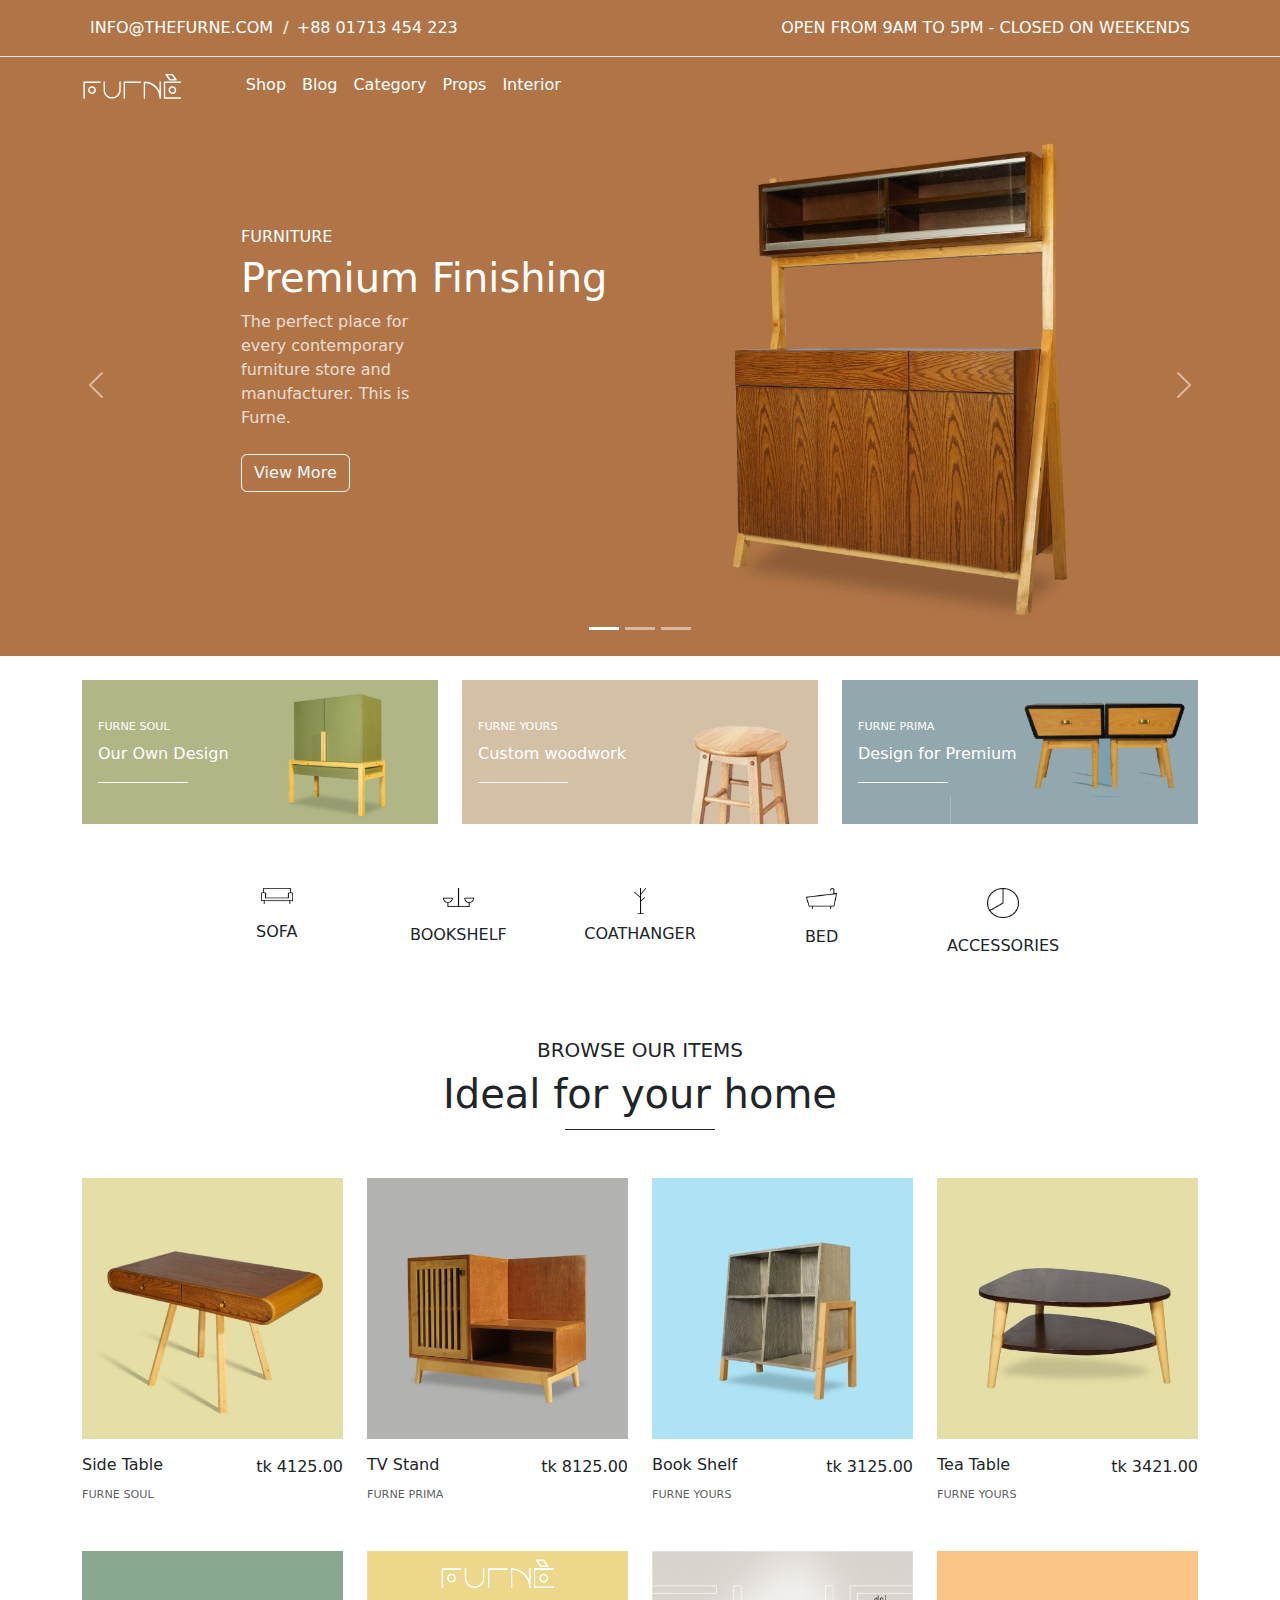
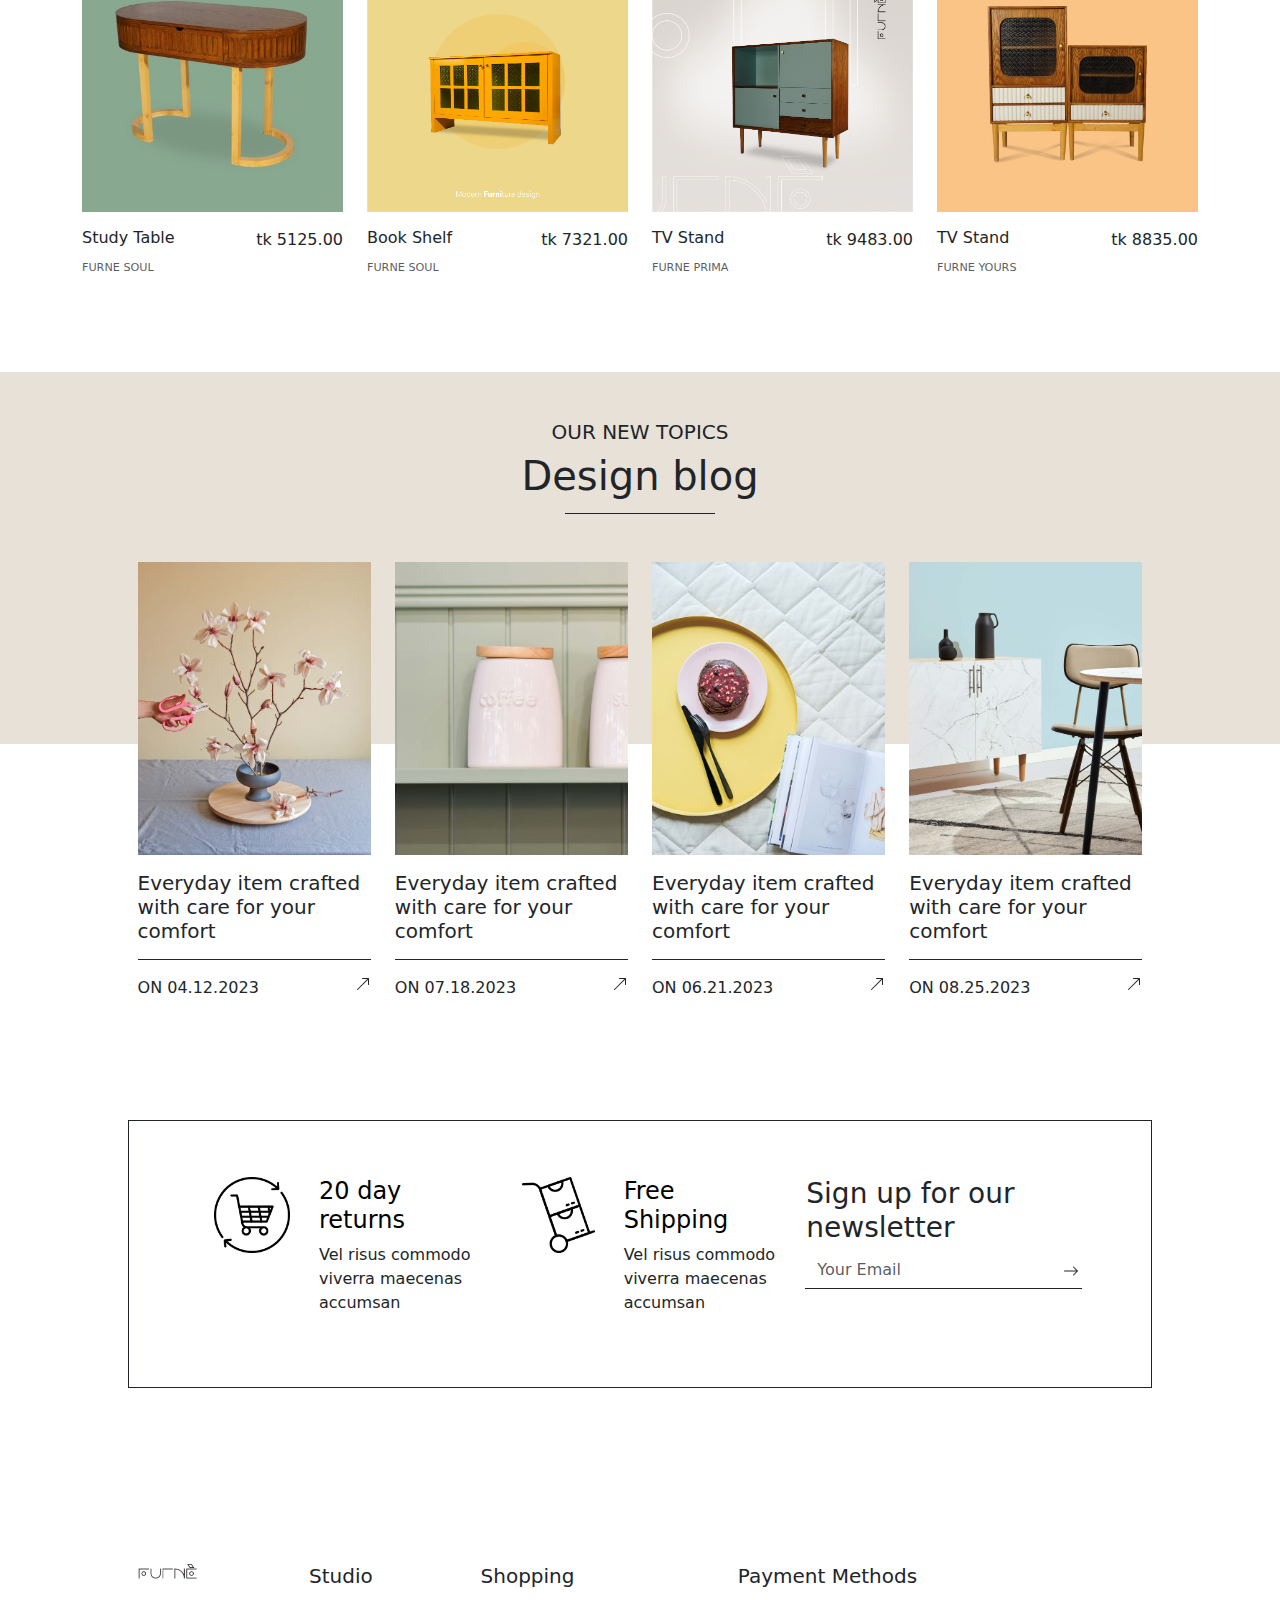
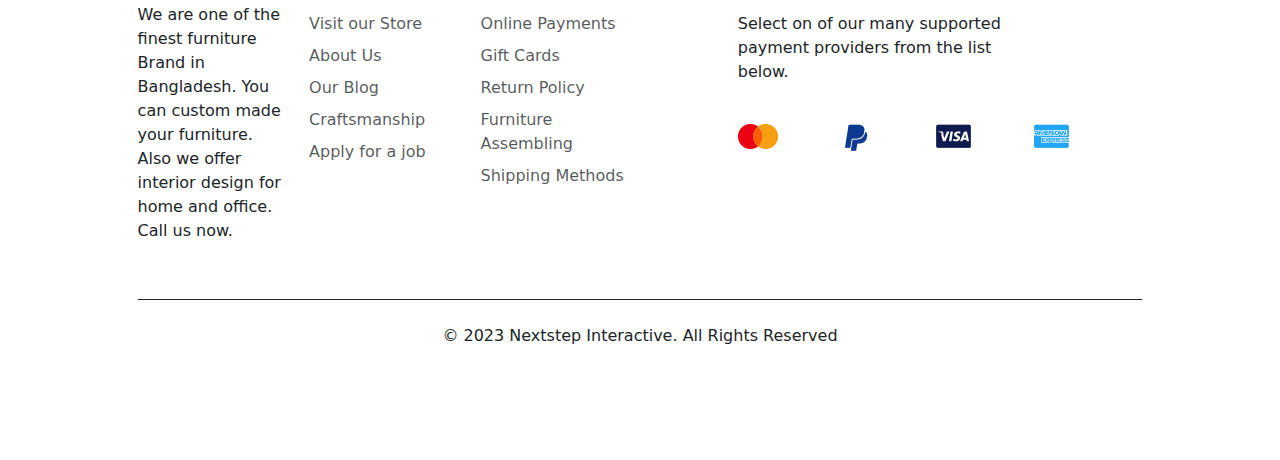
==== index.html @ 2c17c9ee "inital commit" ====
<!doctype html>
<html lang="en">
  <head>
    <meta charset="utf-8">
    <meta name="viewport" content="width=device-width, initial-scale=1">
    <link rel="stylesheet" href="css/bootstrap.min.css">
    <link rel="stylesheet" href="css/main.css">
    <title>Furne | Premium Furnishing</title>
  </head>
  <body>
    <!-- Section: Navigation and hero section begins -->
    <nav class="py-2 bg-body-tertiary border-bottom custom-nav-bg-color">
        <div class="container d-flex flex-wrap">
        <ul class="nav me-auto">
            <li class="nav-item"><span style="display: inline-block;"><a href="mailto:info@thefurne.com" class="nav-link link-body-emphasis px-2 text-white fw-lighter">INFO@THEFURNE.COM&nbsp;&nbsp;/</a></span><span style="display: inline-block;" class="text-white fw-lighter"><a>+88 01713 454 223</a></span> </li>
        </ul>
        <ul class="nav">
            <li class="nav-item"><a href="#" class="nav-link link-body-emphasis px-2 text-white fw-lighter">OPEN FROM 9AM TO 5PM - CLOSED ON WEEKENDS</a></li>
        </ul>
        </div>
    </nav>
    <nav class="navbar navbar-expand-lg bg-body-tertiary custom-nav-bg-color">
        <div class="container">
            <a class="navbar-brand" href="#" style="margin-right: 5%;">
              <img src="images/logo-transparent.svg" alt="Furne" id="furne-logo">
            </a>
            <button class="navbar-toggler" type="button" data-bs-toggle="collapse" data-bs-target="#navbarSupportedContent" aria-controls="navbarSupportedContent" aria-expanded="false" aria-label="Toggle navigation">
            <span class="navbar-toggler-icon"></span>
            </button>
            <div class="collapse navbar-collapse" id="navbarSupportedContent">
            <ul class="navbar-nav me-auto mb-2 mb-lg-0">
                <li class="nav-item">
                <a class="nav-link text-white" href="#">Shop</a>
                </li>
                <li class="nav-item">
                <a class="nav-link text-white" href="#">Blog</a>
                </li>
                <li class="nav-item">
                <a class="nav-link text-white" href="#">Category</a>
                </li>
                <li class="nav-item">
                <a class="nav-link text-white" href="#">Props</a>
                </li>
                <li class="nav-item">
                <a class="nav-link text-white" href="#">Interior</a>
                </li>
            </ul>
            </div>
        </div>
    </nav>
    <div id="myCarousel" class="carousel slide mb-6" data-bs-ride="carousel">
        <div class="carousel-indicators">
          <button type="button" data-bs-target="#myCarousel" data-bs-slide-to="0" class="active" aria-label="Slide 1"></button>
          <button type="button" data-bs-target="#myCarousel" data-bs-slide-to="1" aria-label="Slide 2" class="" aria-current="true"></button>
          <button type="button" data-bs-target="#myCarousel" data-bs-slide-to="2" aria-label="Slide 3" class=""></button>
        </div>
        <div class="carousel-inner">
          <div class="carousel-item active">
            <img src="images/hero-carousel-1.jpeg" class="bd-placeholder-img" width="100%" height="100%" aria-hidden="true" preserveAspectRatio="xMidYMid slice" focusable="false"><rect width="100%" height="100%" fill="var(--bs-secondary-color)"></rect></img>
            <div class="container content">
              <div class="carousel-caption text-start">
                <h5 class="lead mt-4" style="font-weight:lighter; font-size: medium;">FURNITURE</h5>
                <h1 class="mb-2">Premium Finishing</h1>
                <p class="opacity-75 mb-4" style="width: 25%;">The perfect place for every contemporary furniture store and manufacturer. This is Furne.</p>
                <p><button type="button" class="btn btn-outline-light">View More</button></p>
              </div>
            </div>
          </div>
          <div class="carousel-item">
            <img src="images/hero-carousel-1.jpeg" class="bd-placeholder-img" width="100%" height="100%" aria-hidden="true" preserveAspectRatio="xMidYMid slice" focusable="false"><rect width="100%" height="100%" fill="var(--bs-secondary-color)"></rect></img>
            <div class="container content">
              <div class="carousel-caption text-start">
                <h5 class="lead mt-4" style="font-weight:lighter; font-size: medium;">FURNITURE</h5>
                <h1 class="mb-2">Premium Finishing</h1>
                <p class="opacity-75 mb-4" style="width: 25%;">The perfect place for every contemporary furniture store and manufacturer. This is Furne.</p>
                <p><button type="button" class="btn btn-outline-light">View More</button></p>
              </div>
            </div>
          </div>
          <div class="carousel-item">
            <img src="images/hero-carousel-1.jpeg" class="bd-placeholder-img" width="100%" height="100%" aria-hidden="true" preserveAspectRatio="xMidYMid slice" focusable="false"><rect width="100%" height="100%" fill="var(--bs-secondary-color)"></rect></img>
            <div class="container content">
              <div class="carousel-caption text-start">
                <h5 class="lead mt-4" style="font-weight:lighter; font-size: medium;">FURNITURE</h5>
                <h1 class="mb-2">Premium Finishing</h1>
                <p class="opacity-75 mb-4" style="width: 25%;">The perfect place for every contemporary furniture store and manufacturer. This is Furne.</p>
                <p><button type="button" class="btn btn-outline-light">View More</button></p>
              </div>
            </div>
          </div>
        </div>
        <button class="carousel-control-prev" type="button" data-bs-target="#myCarousel" data-bs-slide="prev">
          <span class="carousel-control-prev-icon" aria-hidden="true"></span>
          <span class="visually-hidden">Previous</span>
        </button>
        <button class="carousel-control-next" type="button" data-bs-target="#myCarousel" data-bs-slide="next">
          <span class="carousel-control-next-icon" aria-hidden="true"></span>
          <span class="visually-hidden">Next</span>
        </button>
      </div>
    <!-- Section: Navigation and hero section ends -->
    <!-- Section: service card section begins -->
    <section class="container my-4">
        <div class="row row-cols-2 row-cols-md-3 g-4">
            <div class="col">
              <div class="card text-bg-dark border-0">
                <img src="images/ferne-soul.jpeg" class="card-img" alt="..." style="border-top-left-radius: 0; border-top-right-radius: 0; border-bottom-left-radius: 0; border-bottom-right-radius: 0;">
                <div class="card-img-overlay">
                  <h5 class="card-title custom-font-size-1 lead mt-4">FURNE SOUL</h5>
                  <p class="card-text">Our Own Design</p>
                  <div class="divider-white"></div>
                </div>
              </div>
            </div>
            <div class="col">
              <div class="card text-bg-dark border-0">
                <img src="images/furne-yours.jpg" class="card-img" alt="..." style="border-top-left-radius: 0; border-top-right-radius: 0; border-bottom-left-radius: 0; border-bottom-right-radius: 0;">
                <div class="card-img-overlay">
                  <h5 class="card-title custom-font-size-1 lead mt-4">FURNE YOURS</h5>
                  <p class="card-text">Custom woodwork</p>
                  <div class="divider-white"></div>
                </div>
              </div>
            </div>
            <div class="col">
              <div class="card text-bg-dark border-0">
                <img src="images/furne-prima.jpeg" class="card-img" alt="..." style="border-top-left-radius: 0; border-top-right-radius: 0; border-bottom-left-radius: 0; border-bottom-right-radius: 0;">
                <div class="card-img-overlay">
                  <h5 class="card-title custom-font-size-1 lead mt-4">FURNE PRIMA</h5>
                  <p class="card-text">Design for Premium</p>
                  <div class="divider-white"></div>
                </div>
              </div>
            </div>
          </div>
    </section>
    <!-- Section: service card section ends -->
     <!-- Section: logo section begins -->
     <section class="container custom-margin-top-1 custom-margin-bottom-1 custom-padding-left custom-padding-right">
        <div class="row row-cols-2 row-cols-md-5 g-4 text-center">
            <div class="col">
                <img src="images/sofa.png" alt="" width="20%" class="mb-3">
                <p>SOFA</p>
            </div>
            <div class="col">
                <img src="images/bookshelf.png" alt="" width="20%" class="mb-3">
                <p>BOOKSHELF</p>
            </div>
            <div class="col">
                <img src="images/coathanger.png" alt="" width="8%" class="mb-2">
                <p>COATHANGER</p>
            </div>
            <div class="col">
                <img src="images/bed.png" alt="" width="20%" class="mb-3">
                <p>BED</p>
            </div>
            <div class="col">
                <img src="images/accessories.png" alt="" width="20%" class="mb-3">
                <p>ACCESSORIES</p>
            </div>
          </div>
    </section>
     <!-- Section: logo section ends -->
    <!-- Section: product card section begins -->
    <section class="container custom-margin-top-1 custom-margin-bottom-1">
      <div class="text-center">
        <h2 class="lead fs-5">BROWSE OUR ITEMS</h2>
        <h3 class="fs-1">Ideal for your home</h3>
        <div class="divider"></div>
      </div>
        <div class="row row-cols-2 row-cols-md-4 g-4 mt-4">
            <div class="col">
              <div class="card border-0">
                <img src="images/side-table.jpeg" class="card-img-top" alt="..." style="border-top-left-radius: 0; border-top-right-radius: 0;">
                <div class="card-body position-relative" style="padding-left: 0; padding-right: 0;">
                  <h5 class="card-title fs-6 position-absolute top-0 start-0 mt-3">Side Table</h5><span class="position-absolute top-0 end-0 mt-3">tk 4125.00</span>
                  <p class="position-absolute top-0 start-0 mt-5 text-body-secondary custom-font-size-1">FURNE SOUL</p>
                </div>
              </div>
            </div>
            <div class="col">
              <div class="card border-0">
                <img src="images/tv-stand.jpeg" class="card-img-top" alt="..." style="border-top-left-radius: 0; border-top-right-radius: 0;">
                <div class="card-body position-relative" style="padding-left: 0; padding-right: 0;">
                  <h5 class="card-title fs-6 position-absolute top-0 start-0 mt-3">TV Stand</h5><span class="position-absolute top-0 end-0 mt-3">tk 8125.00</span>
                  <p class="position-absolute top-0 start-0 mt-5 text-body-secondary custom-font-size-1">FURNE PRIMA</p>
                </div>
              </div>
            </div>
            <div class="col">
              <div class="card border-0">
                <img src="images/bookshelf.jpeg" class="card-img-top" alt="..." style="border-top-left-radius: 0; border-top-right-radius: 0;">
                <div class="card-body position-relative" style="padding-left: 0; padding-right: 0;">
                  <h5 class="card-title fs-6 position-absolute top-0 start-0 mt-3">Book Shelf</h5><span class="position-absolute top-0 end-0 mt-3">tk 3125.00</span>
                  <p class="position-absolute top-0 start-0 mt-5 text-body-secondary custom-font-size-1">FURNE YOURS</p>
                </div>
              </div>
            </div>
            <div class="col">
              <div class="card border-0">
                <img src="images/tea-table.jpeg" class="card-img-top" alt="..." style="border-top-left-radius: 0; border-top-right-radius: 0;">
                <div class="card-body position-relative" style="padding-left: 0; padding-right: 0;">
                  <h5 class="card-title fs-6 position-absolute top-0 start-0 mt-3">Tea Table</h5><span class="position-absolute top-0 end-0 mt-3">tk 3421.00</span>
                  <p class="position-absolute top-0 start-0 mt-5 text-body-secondary custom-font-size-1">FURNE YOURS</p>
                </div>
              </div>
            </div>
          </div>
          <div class="row row-cols-2 row-cols-md-4 g-4 custom-margin-top-1">
            <div class="col">
              <div class="card border-0">
                <img src="images/studytable.jpeg" class="card-img-top" alt="..." style="border-top-left-radius: 0; border-top-right-radius: 0;">
                <div class="card-body position-relative" style="padding-left: 0; padding-right: 0;">
                  <h5 class="card-title fs-6 position-absolute top-0 start-0 mt-3">Study Table</h5><span class="position-absolute top-0 end-0 mt-3">tk 5125.00</span>
                  <p class="position-absolute top-0 start-0 mt-5 text-body-secondary custom-font-size-1">FURNE SOUL</p>
                </div>
              </div>
            </div>
            <div class="col">
              <div class="card border-0">
                <img src="images/bookshelf-2.png" class="card-img-top" alt="..." style="border-top-left-radius: 0; border-top-right-radius: 0;">
                <div class="card-body position-relative" style="padding-left: 0; padding-right: 0;">
                  <h5 class="card-title fs-6 position-absolute top-0 start-0 mt-3">Book Shelf</h5><span class="position-absolute top-0 end-0 mt-3">tk 7321.00</span>
                  <p class="position-absolute top-0 start-0 mt-5 text-body-secondary custom-font-size-1">FURNE SOUL</p>
                </div>
              </div>
            </div>
            <div class="col">
              <div class="card border-0">
                <img src="images/tv-stand-2.png" class="card-img-top" alt="..." style="border-top-left-radius: 0; border-top-right-radius: 0;">
                <div class="card-body position-relative" style="padding-left: 0; padding-right: 0;">
                  <h5 class="card-title fs-6 position-absolute top-0 start-0 mt-3">TV Stand</h5><span class="position-absolute top-0 end-0 mt-3">tk 9483.00</span>
                  <p class="position-absolute top-0 start-0 mt-5 text-body-secondary custom-font-size-1">FURNE PRIMA</p>
                </div>
              </div>
            </div>
            <div class="col">
              <div class="card border-0">
                <img src="images/tv-stand-3.jpeg" class="card-img-top" alt="..." style="border-top-left-radius: 0; border-top-right-radius: 0;">
                <div class="card-body position-relative" style="padding-left: 0; padding-right: 0;">
                  <h5 class="card-title fs-6 position-absolute top-0 start-0 mt-3">TV Stand</h5><span class="position-absolute top-0 end-0 mt-3">tk 8835.00</span>
                  <p class="position-absolute top-0 start-0 mt-5 text-body-secondary custom-font-size-1">FURNE YOURS</p>
                </div>
              </div>
            </div>
          </div>
    </section>
    <!-- Section: product card section ends -->
    <!-- Section: blog section begins -->
    <section class="container-fluid custom-margin-top custom-margin-bottom" style=" background: linear-gradient(#E7E1D8 60%, transparent 40%) no-repeat;">
      <div class="text-center pt-5">
        <h2 class="lead fs-5">OUR NEW TOPICS</h2>
        <h3 class="fs-1">Design blog</h3>
        <div class="divider"></div>
      </div>
        <div class="row row-cols-2 row-cols-md-4 g-4 mt-4" style="padding-left: 10%; padding-right: 10%;">
            <div class="col">
                <div class="card border-0">
                <img src="images/blog-1.jpeg" class="card-img-top" alt="..." style="border-top-left-radius: 0; border-top-right-radius: 0;">
                <div class="card-body" style="padding-left: 0; padding-right: 0;">
                    <h5 class="card-title">Everyday item crafted with care for your comfort</h5>
                    <hr style="opacity: 1;">
                    <div class="position-relative">
                      <p class="position-absolute top-0 start-0">ON 04.12.2023</p>
                      <svg xmlns="http://www.w3.org/2000/svg" width="16" height="16" fill="currentColor" class="bi bi-arrow-up-right position-absolute top-0 end-0" viewBox="0 0 16 16">
                          <path fill-rule="evenodd" d="M14 2.5a.5.5 0 0 0-.5-.5h-6a.5.5 0 0 0 0 1h4.793L2.146 13.146a.5.5 0 0 0 .708.708L13 3.707V8.5a.5.5 0 0 0 1 0v-6z"/>
                      </svg>
                    </div>
                </div>
                </div>
            </div>
            <div class="col">
              <div class="card border-0">
              <img src="images/blog-2.jpeg" class="card-img-top" alt="..." style="border-top-left-radius: 0; border-top-right-radius: 0;">
              <div class="card-body" style="padding-left: 0; padding-right: 0;">
                  <h5 class="card-title">Everyday item crafted with care for your comfort</h5>
                  <hr style="opacity: 1;">
                  <div class="position-relative">
                    <p class="position-absolute top-0 start-0">ON 07.18.2023</p>
                    <svg xmlns="http://www.w3.org/2000/svg" width="16" height="16" fill="currentColor" class="bi bi-arrow-up-right position-absolute top-0 end-0" viewBox="0 0 16 16">
                        <path fill-rule="evenodd" d="M14 2.5a.5.5 0 0 0-.5-.5h-6a.5.5 0 0 0 0 1h4.793L2.146 13.146a.5.5 0 0 0 .708.708L13 3.707V8.5a.5.5 0 0 0 1 0v-6z"/>
                    </svg>
                  </div>
              </div>
              </div>
          </div>
          <div class="col">
            <div class="card border-0">
            <img src="images/blog-3.jpeg" class="card-img-top" alt="..." style="border-top-left-radius: 0; border-top-right-radius: 0;">
            <div class="card-body" style="padding-left: 0; padding-right: 0;">
                <h5 class="card-title">Everyday item crafted with care for your comfort</h5>
                <hr style="opacity: 1;">
                <div class="position-relative">
                  <p class="position-absolute top-0 start-0">ON 06.21.2023</p>
                  <svg xmlns="http://www.w3.org/2000/svg" width="16" height="16" fill="currentColor" class="bi bi-arrow-up-right position-absolute top-0 end-0" viewBox="0 0 16 16">
                      <path fill-rule="evenodd" d="M14 2.5a.5.5 0 0 0-.5-.5h-6a.5.5 0 0 0 0 1h4.793L2.146 13.146a.5.5 0 0 0 .708.708L13 3.707V8.5a.5.5 0 0 0 1 0v-6z"/>
                  </svg>
                </div>
            </div>
            </div>
        </div>
        <div class="col">
          <div class="card border-0">
          <img src="images/blog-4.jpeg" class="card-img-top" alt="..." style="border-top-left-radius: 0; border-top-right-radius: 0;">
          <div class="card-body" style="padding-left: 0; padding-right: 0;">
              <h5 class="card-title">Everyday item crafted with care for your comfort</h5>
              <hr style="opacity: 1;">
              <div class="position-relative">
                <p class="position-absolute top-0 start-0">ON 08.25.2023</p>
                <svg xmlns="http://www.w3.org/2000/svg" width="16" height="16" fill="currentColor" class="bi bi-arrow-up-right position-absolute top-0 end-0" viewBox="0 0 16 16">
                    <path fill-rule="evenodd" d="M14 2.5a.5.5 0 0 0-.5-.5h-6a.5.5 0 0 0 0 1h4.793L2.146 13.146a.5.5 0 0 0 .708.708L13 3.707V8.5a.5.5 0 0 0 1 0v-6z"/>
                </svg>
              </div>
          </div>
          </div>
      </div>
        </div>
    </section>
    <!-- Section: blog section ends -->
    <!-- Section: newsletter section begins -->
    <section class="container-fluid custom-margin-top custom-margin-bottom" style="padding-left: 10%; padding-right: 10%;">
        <div class="px-5 mb-4 bg-body-primary border border-dark">
            <div class="container-fluid py-2">
              <div class="row g-4 py-5 row-cols-1 row-cols-lg-3">
                  <div class="col d-flex align-items-start">
                    <div class="icon-square text-body-emphasis d-inline-flex align-items-center justify-content-center fs-4 flex-shrink-0 me-1">
                      <img src="images/return.png" alt="" style="width: 60%;">
                    </div>
                    <div>
                      <h4 class="text-body-emphasis">20 day returns</h4>
                      <p>Vel risus commodo viverra maecenas accumsan</p>
                    </div>
                  </div>
                  <div class="col d-flex align-items-start">
                    <div class="icon-square text-body-emphasis d-inline-flex align-items-center justify-content-center fs-4 flex-shrink-0 me-1">
                      <img src="images/shipping.png" alt="" style="width: 60%;">
                    </div>
                    <div>
                      <h4 class="text-body-emphasis">Free Shipping</h4>
                      <p>Vel risus commodo viverra maecenas accumsan</p>
                    </div>
                  </div>
                  <div class="col d-flex align-items-start">
                    <form>
                      <h3>Sign up for our newsletter</h3>
                      <div class="d-flex flex-column flex-sm-row w-100 gap-2">
                         <div class="input-group">
                            <label for="newsletter1" class="visually-hidden">Email address</label>
                            <input id="newsletter1" type="email" class="form-control" placeholder="Your Email" style="border-color: #222; outline: 0; border-width: 0 0 1px; border-radius: 0;">
                            <span class="input-group-append">
                              <button class="btn btn-outline-black bg-white border-0 ms-n5" type="button">
                                <svg xmlns="http://www.w3.org/2000/svg" width="16" height="16" fill="currentColor" class="bi bi-arrow-right" viewBox="0 0 16 16">
                                  <path fill-rule="evenodd" d="M1 8a.5.5 0 0 1 .5-.5h11.793l-3.147-3.146a.5.5 0 0 1 .708-.708l4 4a.5.5 0 0 1 0 .708l-4 4a.5.5 0 0 1-.708-.708L13.293 8.5H1.5A.5.5 0 0 1 1 8z"/>
                                </svg>
                              </button>
                          </span>             
                         </div>
                      </div>
                    </form>
                  </div>
                </div>
            </div>
        </div>
    </section>
    <!-- Section: newsletter section ends -->
    <!-- Section: footer section begins -->
    <div class="container-fluid custom-margin-top">
      <footer class="py-5" style="padding-left: 10%; padding-right: 10%;">
        <div class="row">
          <div class="col-6 col-md-2 mb-3">
            <img src="images/furne-web-logo.png" alt="Furne" id="furne-logo-footer" class="mb-4">
            <p>We are one of the finest furniture Brand in Bangladesh. You can custom made your furniture. Also we offer interior design for home and office. Call us now.</p>
          </div>
          <div class="col-6 col-md-2 mb-3">
            <h5 class="mb-4">Studio</h5>
            <ul class="nav flex-column">
              <li class="nav-item mb-2"><a href="#" class="nav-link p-0 text-body-secondary">Visit our Store</a></li>
              <li class="nav-item mb-2"><a href="#" class="nav-link p-0 text-body-secondary">About Us</a></li>
              <li class="nav-item mb-2"><a href="#" class="nav-link p-0 text-body-secondary">Our Blog</a></li>
              <li class="nav-item mb-2"><a href="#" class="nav-link p-0 text-body-secondary">Craftsmanship</a></li>
              <li class="nav-item mb-2"><a href="#" class="nav-link p-0 text-body-secondary">Apply for a job</a></li>
            </ul>
          </div> 
          <div class="col-6 col-md-2 mb-3">
            <h5 class="mb-4">Shopping</h5>
            <ul class="nav flex-column">
              <li class="nav-item mb-2"><a href="#" class="nav-link p-0 text-body-secondary">Online Payments</a></li>
              <li class="nav-item mb-2"><a href="#" class="nav-link p-0 text-body-secondary">Gift Cards</a></li>
              <li class="nav-item mb-2"><a href="#" class="nav-link p-0 text-body-secondary">Return Policy</a></li>
              <li class="nav-item mb-2"><a href="#" class="nav-link p-0 text-body-secondary">Furniture Assembling</a></li>
              <li class="nav-item mb-2"><a href="#" class="nav-link p-0 text-body-secondary">Shipping Methods</a></li>
            </ul>
          </div>
          <div class="col-md-5 offset-md-1 mb-3">
            <h5 class="mb-4">Payment Methods</h5>
            <p style="width: 75%;">Select on of our many supported payment providers from the list below.</p>
            <img src="images/payment-provider-logos.png" alt="" class="mt-4">
          </div>
        </div>
        <div class="d-flex flex-column flex-sm-row justify-content-center py-4 my-4 border-dark border-top">
          <p>© 2023 Nextstep Interactive. All Rights Reserved</p>
        </div>
      </footer>
    </div>
    <!-- Section: footer section ends -->
  </body>
  <script src="js/bootstrap.bundle.min.js"></script>
</html>
---- css/main.css ----
#furne-logo {
    width: 100px;
    height: auto;
}

#furne-logo-footer {
    width: 40%;
}

.ms-n5 {
    margin-left: -30px;
}

.custom-margin-top {
    margin-top: 10%;
}

.custom-margin-bottom {
    margin-bottom: 10%;
}

.custom-margin-top-1 {
    margin-top: 5%;
}

.custom-margin-bottom-1 {
    margin-bottom: 5%;
}

.custom-padding-left {
    padding-left: 10%;
}

.custom-padding-right {
    padding-right: 10%;
}

.divider {
    display: block;
    width: 150px;
    height: 1px;
    background: #222;
    margin: 1% auto;
}

.divider-white {
    display: block;
    width: 90px;
    height: 1px;
    background: #fff;
}

.custom-font-size-1 {
    font-size: 0.7rem;
    font-weight: 500;
}

.content {
    position: absolute;
    left: 50%;
    top: 80%;
    -webkit-transform: translate(-50%, -50%);
    transform: translate(-50%, -50%);
  }

.custom-nav-bg-color {
    background-color: #b17447 !important;
}
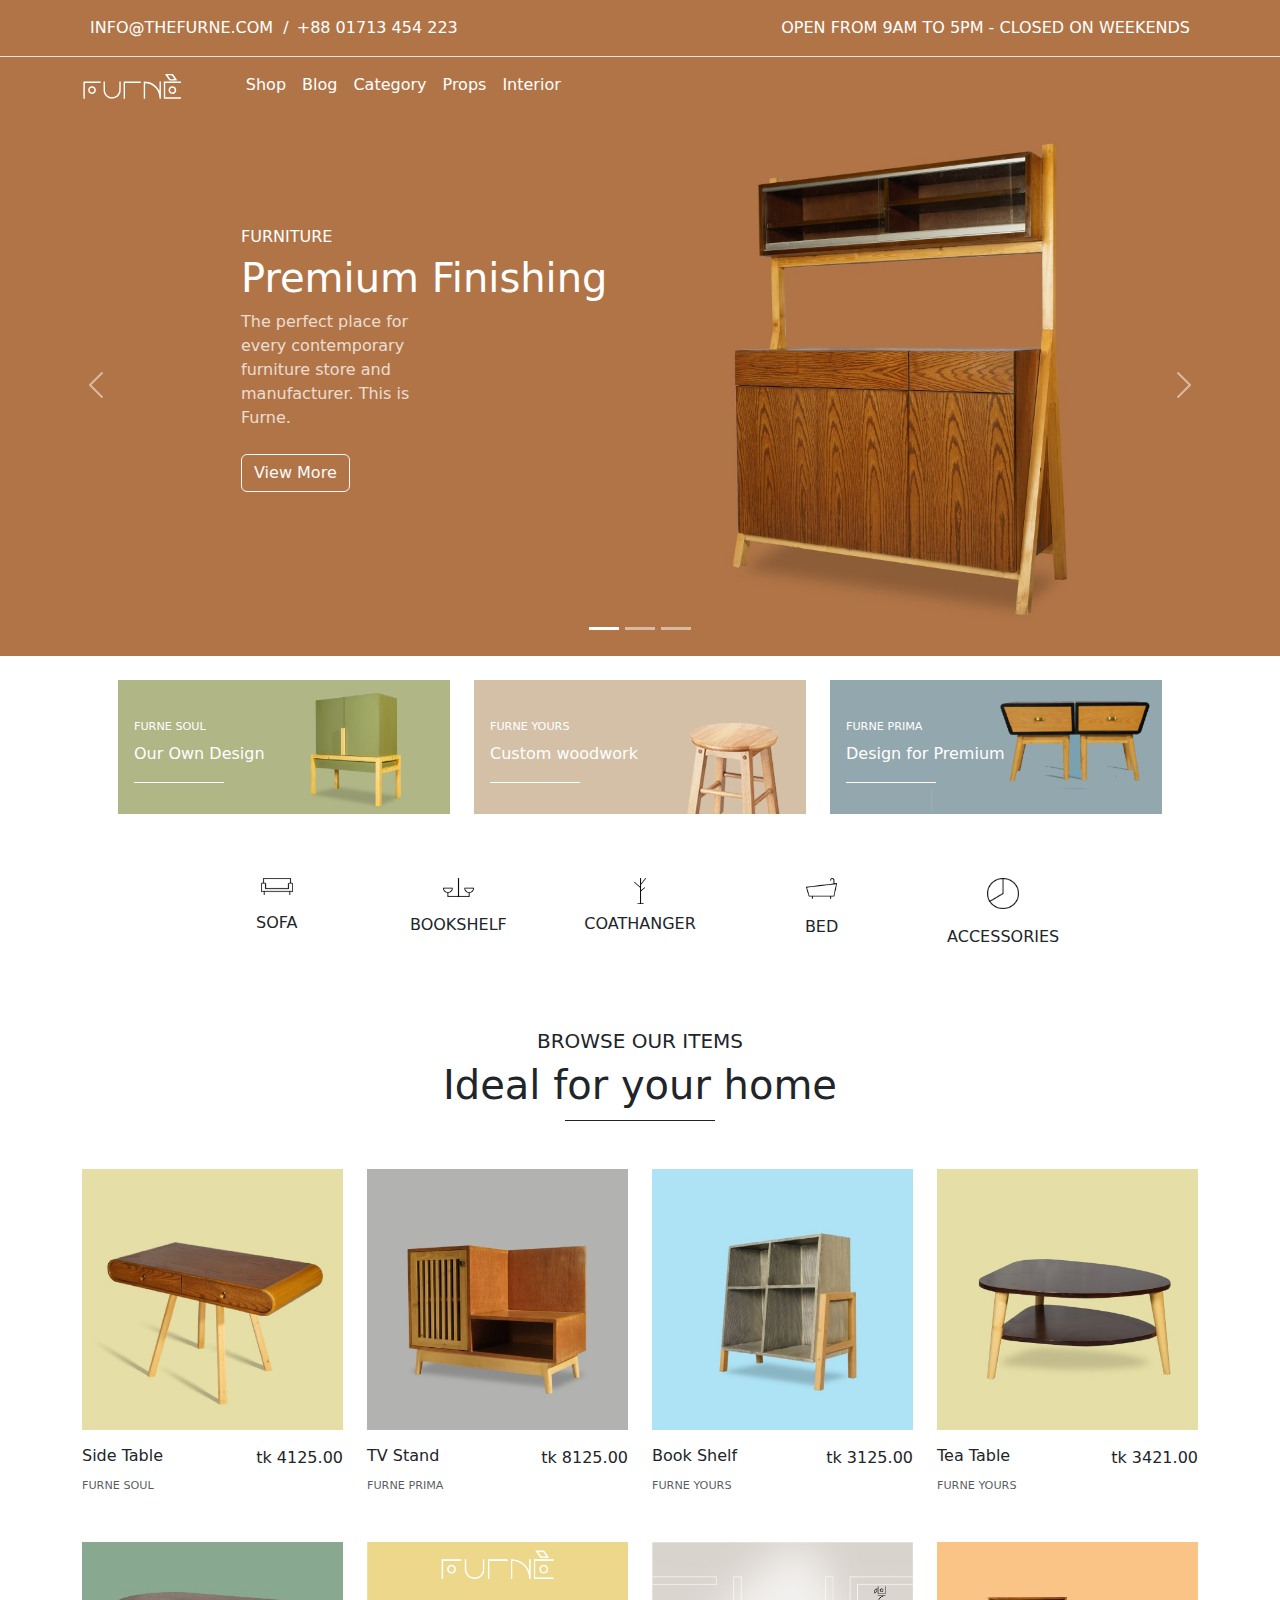
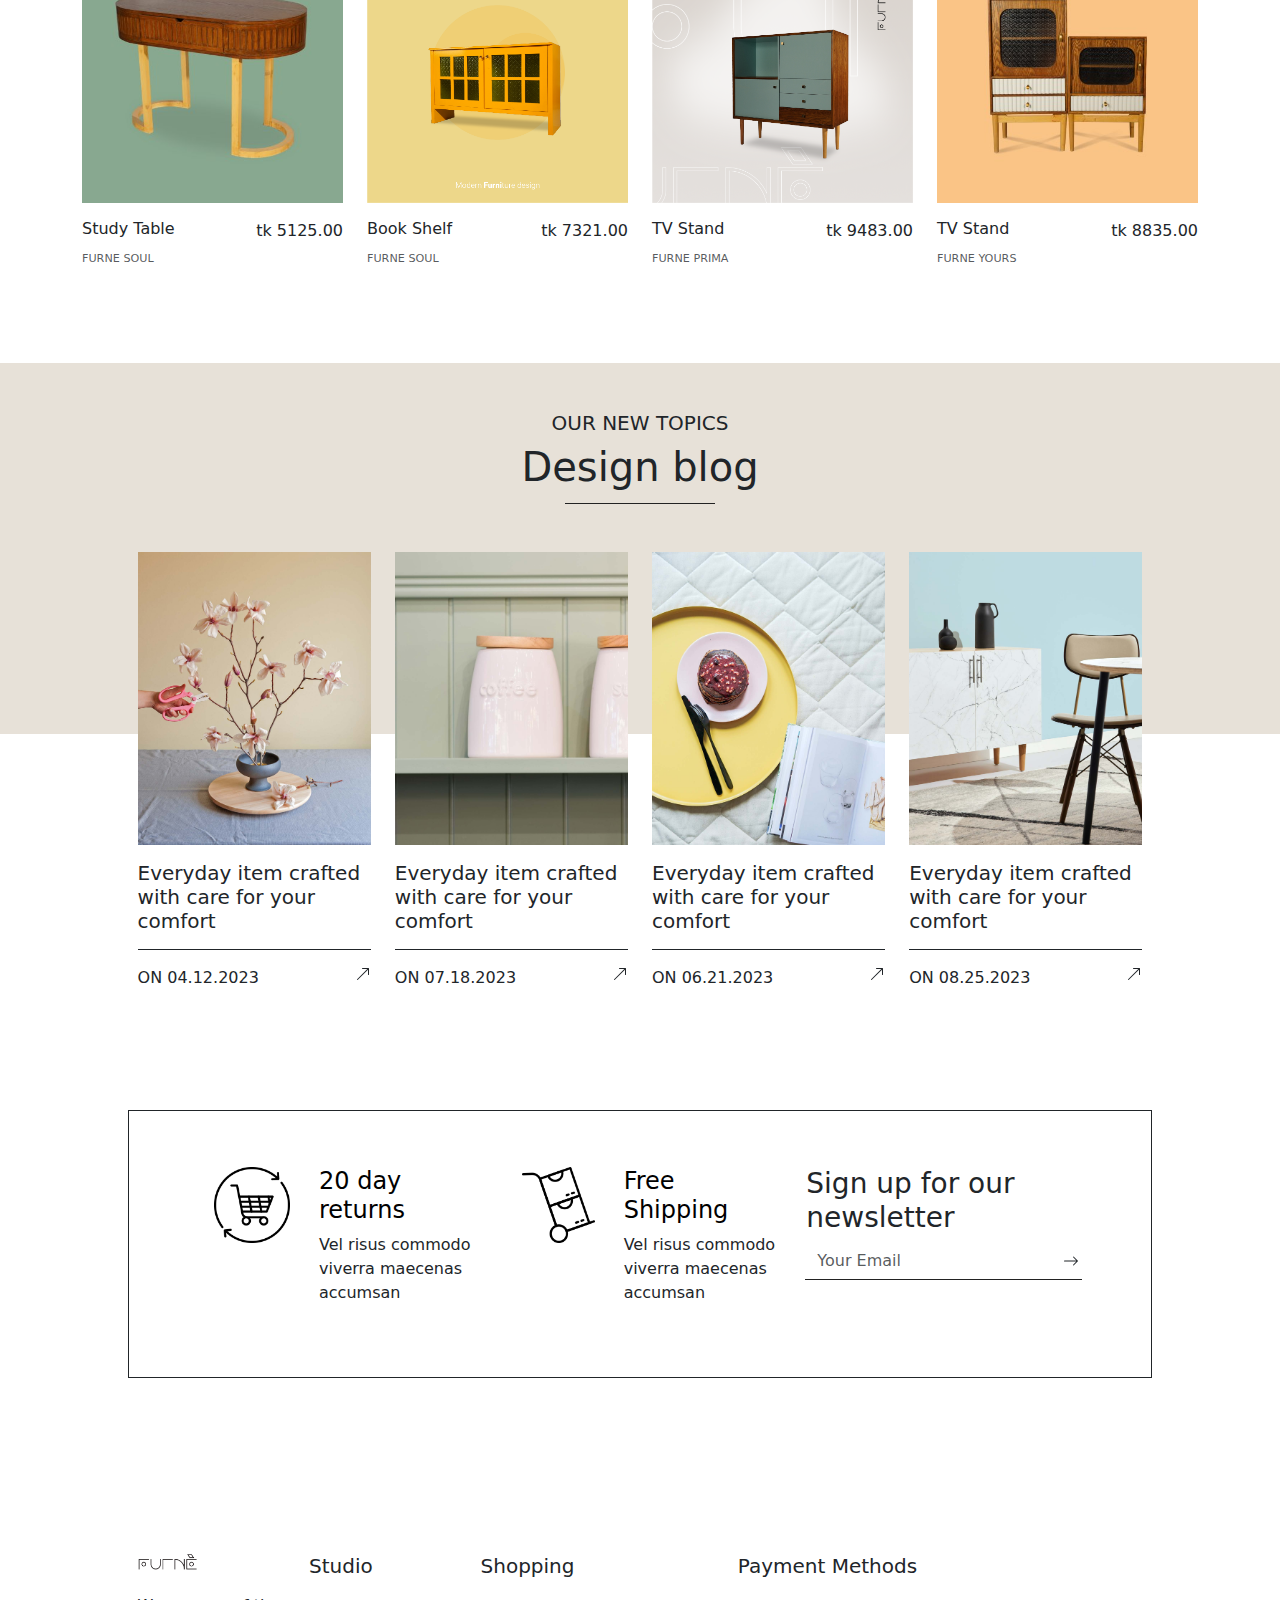
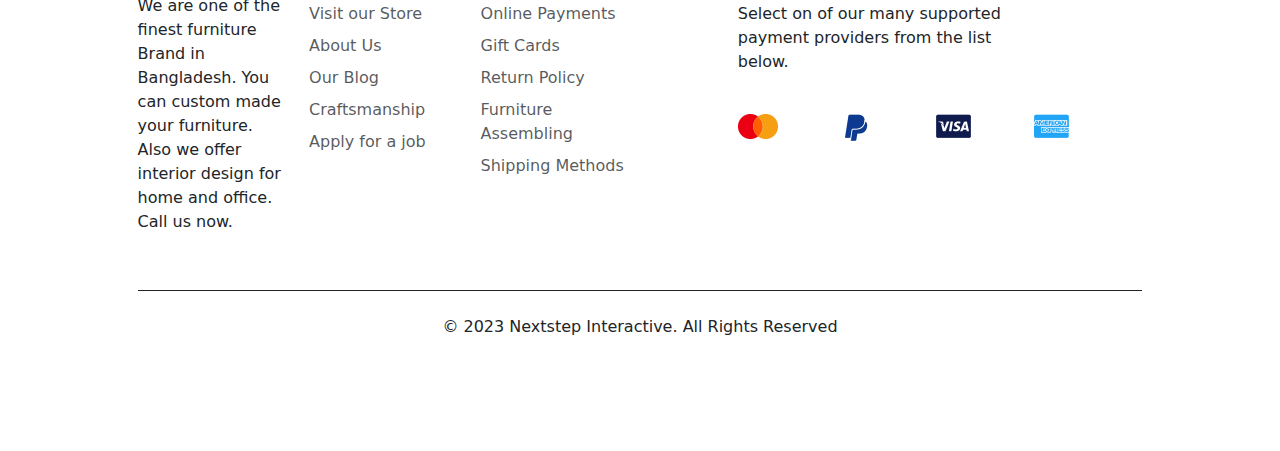
==== commit a9c56ac5: "index page fix responsiveness problems" ====
--- a/index.html
+++ b/index.html
@@ -5,6 +5,7 @@
     <meta name="viewport" content="width=device-width, initial-scale=1">
     <link rel="stylesheet" href="css/bootstrap.min.css">
     <link rel="stylesheet" href="css/main.css">
+    <link rel="stylesheet" href="css/responsive.css">
     <title>Furne | Premium Furnishing</title>
   </head>
   <body>
@@ -12,10 +13,10 @@
     <nav class="py-2 bg-body-tertiary border-bottom custom-nav-bg-color">
         <div class="container d-flex flex-wrap">
         <ul class="nav me-auto">
-            <li class="nav-item"><span style="display: inline-block;"><a href="mailto:info@thefurne.com" class="nav-link link-body-emphasis px-2 text-white fw-lighter">INFO@THEFURNE.COM&nbsp;&nbsp;/</a></span><span style="display: inline-block;" class="text-white fw-lighter"><a>+88 01713 454 223</a></span> </li>
+            <li class="nav-item first-nav-item"><span style="display: inline-block;"><a href="mailto:info@thefurne.com" class="nav-link link-body-emphasis px-2 text-white fw-lighter">INFO@THEFURNE.COM&nbsp;&nbsp;/</a></span><span style="display: inline-block;" class="text-white fw-lighter"><a>+88 01713 454 223</a></span> </li>
         </ul>
         <ul class="nav">
-            <li class="nav-item"><a href="#" class="nav-link link-body-emphasis px-2 text-white fw-lighter">OPEN FROM 9AM TO 5PM - CLOSED ON WEEKENDS</a></li>
+            <li class="nav-item first-nav-item"><a href="#" class="nav-link link-body-emphasis px-2 text-white fw-lighter">OPEN FROM 9AM TO 5PM - CLOSED ON WEEKENDS</a></li>
         </ul>
         </div>
     </nav>
@@ -24,8 +25,8 @@
             <a class="navbar-brand" href="#" style="margin-right: 5%;">
               <img src="images/logo-transparent.svg" alt="Furne" id="furne-logo">
             </a>
-            <button class="navbar-toggler" type="button" data-bs-toggle="collapse" data-bs-target="#navbarSupportedContent" aria-controls="navbarSupportedContent" aria-expanded="false" aria-label="Toggle navigation">
-            <span class="navbar-toggler-icon"></span>
+            <button style="border: none !important;" class="navbar-toggler" type="button" data-bs-toggle="collapse" data-bs-target="#navbarSupportedContent" aria-controls="navbarSupportedContent" aria-expanded="false" aria-label="Toggle navigation">
+            <span class="navbar-toggler-icon" style="border: none !important;"></span>
             </button>
             <div class="collapse navbar-collapse" id="navbarSupportedContent">
             <ul class="navbar-nav me-auto mb-2 mb-lg-0">
@@ -59,10 +60,10 @@
             <img src="images/hero-carousel-1.jpeg" class="bd-placeholder-img" width="100%" height="100%" aria-hidden="true" preserveAspectRatio="xMidYMid slice" focusable="false"><rect width="100%" height="100%" fill="var(--bs-secondary-color)"></rect></img>
             <div class="container content">
               <div class="carousel-caption text-start">
-                <h5 class="lead mt-4" style="font-weight:lighter; font-size: medium;">FURNITURE</h5>
-                <h1 class="mb-2">Premium Finishing</h1>
-                <p class="opacity-75 mb-4" style="width: 25%;">The perfect place for every contemporary furniture store and manufacturer. This is Furne.</p>
-                <p><button type="button" class="btn btn-outline-light">View More</button></p>
+                <h5 class="lead mt-4 sm-h-1" style="font-weight:lighter; font-size: medium;">FURNITURE</h5>
+                <h1 class="mb-2 sm-h">Premium Finishing</h1>
+                <p class="opacity-75 mb-4 sm-p" style="width: 25%;">The perfect place for every contemporary furniture store and manufacturer. This is Furne.</p>
+                <p><button type="button" class="btn btn-outline-light sm-btn-1">View More</button></p>
               </div>
             </div>
           </div>
@@ -70,10 +71,10 @@
             <img src="images/hero-carousel-1.jpeg" class="bd-placeholder-img" width="100%" height="100%" aria-hidden="true" preserveAspectRatio="xMidYMid slice" focusable="false"><rect width="100%" height="100%" fill="var(--bs-secondary-color)"></rect></img>
             <div class="container content">
               <div class="carousel-caption text-start">
-                <h5 class="lead mt-4" style="font-weight:lighter; font-size: medium;">FURNITURE</h5>
-                <h1 class="mb-2">Premium Finishing</h1>
-                <p class="opacity-75 mb-4" style="width: 25%;">The perfect place for every contemporary furniture store and manufacturer. This is Furne.</p>
-                <p><button type="button" class="btn btn-outline-light">View More</button></p>
+                <h5 class="lead mt-4 sm-h-1" style="font-weight:lighter; font-size: medium;">FURNITURE</h5>
+                <h1 class="mb-2 sm-h">Premium Finishing</h1>
+                <p class="opacity-75 mb-4 sm-p" style="width: 25%;">The perfect place for every contemporary furniture store and manufacturer. This is Furne.</p>
+                <p><button type="button" class="btn btn-outline-light sm-btn-1">View More</button></p>
               </div>
             </div>
           </div>
@@ -81,10 +82,10 @@
             <img src="images/hero-carousel-1.jpeg" class="bd-placeholder-img" width="100%" height="100%" aria-hidden="true" preserveAspectRatio="xMidYMid slice" focusable="false"><rect width="100%" height="100%" fill="var(--bs-secondary-color)"></rect></img>
             <div class="container content">
               <div class="carousel-caption text-start">
-                <h5 class="lead mt-4" style="font-weight:lighter; font-size: medium;">FURNITURE</h5>
-                <h1 class="mb-2">Premium Finishing</h1>
-                <p class="opacity-75 mb-4" style="width: 25%;">The perfect place for every contemporary furniture store and manufacturer. This is Furne.</p>
-                <p><button type="button" class="btn btn-outline-light">View More</button></p>
+                <h5 class="lead mt-4 sm-h-1" style="font-weight:lighter; font-size: medium;">FURNITURE</h5>
+                <h1 class="mb-2 sm-h">Premium Finishing</h1>
+                <p class="opacity-75 mb-4 sm-p" style="width: 25%;">The perfect place for every contemporary furniture store and manufacturer. This is Furne.</p>
+                <p><button type="button" class="btn btn-outline-light sm-btn-1">View More</button></p>
               </div>
             </div>
           </div>
@@ -100,8 +101,8 @@
       </div>
     <!-- Section: Navigation and hero section ends -->
     <!-- Section: service card section begins -->
-    <section class="container my-4">
-        <div class="row row-cols-2 row-cols-md-3 g-4">
+    <section class="container my-4 px-5">
+        <div class="row row-cols-1 row-cols-md-3 g-4">
             <div class="col">
               <div class="card text-bg-dark border-0">
                 <img src="images/ferne-soul.jpeg" class="card-img" alt="..." style="border-top-left-radius: 0; border-top-right-radius: 0; border-bottom-left-radius: 0; border-bottom-right-radius: 0;">
@@ -136,7 +137,7 @@
     </section>
     <!-- Section: service card section ends -->
      <!-- Section: logo section begins -->
-     <section class="container custom-margin-top-1 custom-margin-bottom-1 custom-padding-left custom-padding-right">
+     <section class="container logo-section-sm-margin-1 custom-margin-top-1 custom-margin-bottom-1 custom-padding-left custom-padding-right">
         <div class="row row-cols-2 row-cols-md-5 g-4 text-center">
             <div class="col">
                 <img src="images/sofa.png" alt="" width="20%" class="mb-3">
@@ -169,7 +170,7 @@
         <div class="divider"></div>
       </div>
         <div class="row row-cols-2 row-cols-md-4 g-4 mt-4">
-            <div class="col">
+            <div class="col sm-bottom-margin-1">
               <div class="card border-0">
                 <img src="images/side-table.jpeg" class="card-img-top" alt="..." style="border-top-left-radius: 0; border-top-right-radius: 0;">
                 <div class="card-body position-relative" style="padding-left: 0; padding-right: 0;">
@@ -178,7 +179,7 @@
                 </div>
               </div>
             </div>
-            <div class="col">
+            <div class="col sm-bottom-margin-1">
               <div class="card border-0">
                 <img src="images/tv-stand.jpeg" class="card-img-top" alt="..." style="border-top-left-radius: 0; border-top-right-radius: 0;">
                 <div class="card-body position-relative" style="padding-left: 0; padding-right: 0;">
@@ -187,7 +188,7 @@
                 </div>
               </div>
             </div>
-            <div class="col">
+            <div class="col sm-bottom-margin-1">
               <div class="card border-0">
                 <img src="images/bookshelf.jpeg" class="card-img-top" alt="..." style="border-top-left-radius: 0; border-top-right-radius: 0;">
                 <div class="card-body position-relative" style="padding-left: 0; padding-right: 0;">
@@ -196,7 +197,7 @@
                 </div>
               </div>
             </div>
-            <div class="col">
+            <div class="col sm-bottom-margin-1">
               <div class="card border-0">
                 <img src="images/tea-table.jpeg" class="card-img-top" alt="..." style="border-top-left-radius: 0; border-top-right-radius: 0;">
                 <div class="card-body position-relative" style="padding-left: 0; padding-right: 0;">
@@ -207,7 +208,7 @@
             </div>
           </div>
           <div class="row row-cols-2 row-cols-md-4 g-4 custom-margin-top-1">
-            <div class="col">
+            <div class="col sm-bottom-margin-1">
               <div class="card border-0">
                 <img src="images/studytable.jpeg" class="card-img-top" alt="..." style="border-top-left-radius: 0; border-top-right-radius: 0;">
                 <div class="card-body position-relative" style="padding-left: 0; padding-right: 0;">
@@ -216,7 +217,7 @@
                 </div>
               </div>
             </div>
-            <div class="col">
+            <div class="col sm-bottom-margin-1">
               <div class="card border-0">
                 <img src="images/bookshelf-2.png" class="card-img-top" alt="..." style="border-top-left-radius: 0; border-top-right-radius: 0;">
                 <div class="card-body position-relative" style="padding-left: 0; padding-right: 0;">
@@ -225,7 +226,7 @@
                 </div>
               </div>
             </div>
-            <div class="col">
+            <div class="col sm-bottom-margin-1">
               <div class="card border-0">
                 <img src="images/tv-stand-2.png" class="card-img-top" alt="..." style="border-top-left-radius: 0; border-top-right-radius: 0;">
                 <div class="card-body position-relative" style="padding-left: 0; padding-right: 0;">
@@ -234,7 +235,7 @@
                 </div>
               </div>
             </div>
-            <div class="col">
+            <div class="col sm-bottom-margin-1">
               <div class="card border-0">
                 <img src="images/tv-stand-3.jpeg" class="card-img-top" alt="..." style="border-top-left-radius: 0; border-top-right-radius: 0;">
                 <div class="card-body position-relative" style="padding-left: 0; padding-right: 0;">
@@ -247,7 +248,7 @@
     </section>
     <!-- Section: product card section ends -->
     <!-- Section: blog section begins -->
-    <section class="container-fluid custom-margin-top custom-margin-bottom" style=" background: linear-gradient(#E7E1D8 60%, transparent 40%) no-repeat;">
+    <section class="container-fluid custom-margin-top custom-margin-bottom" id="blog-bg-color" style=" background: linear-gradient(#E7E1D8 60%, transparent 40%) no-repeat;">
       <div class="text-center pt-5">
         <h2 class="lead fs-5">OUR NEW TOPICS</h2>
         <h3 class="fs-1">Design blog</h3>
@@ -340,7 +341,7 @@
                       <p>Vel risus commodo viverra maecenas accumsan</p>
                     </div>
                   </div>
-                  <div class="col d-flex align-items-start">
+                  <div class="col d-flex align-items-start sm-padding-right-1">
                     <form>
                       <h3>Sign up for our newsletter</h3>
                       <div class="d-flex flex-column flex-sm-row w-100 gap-2">
@@ -367,7 +368,7 @@
     <div class="container-fluid custom-margin-top">
       <footer class="py-5" style="padding-left: 10%; padding-right: 10%;">
         <div class="row">
-          <div class="col-6 col-md-2 mb-3">
+          <div class="col-sm-1 col-md-2 mb-3">
             <img src="images/furne-web-logo.png" alt="Furne" id="furne-logo-footer" class="mb-4">
             <p>We are one of the finest furniture Brand in Bangladesh. You can custom made your furniture. Also we offer interior design for home and office. Call us now.</p>
           </div>
@@ -391,7 +392,7 @@
               <li class="nav-item mb-2"><a href="#" class="nav-link p-0 text-body-secondary">Shipping Methods</a></li>
             </ul>
           </div>
-          <div class="col-md-5 offset-md-1 mb-3">
+          <div class="col-md-5 offset-md-1 mb-3 sm-mt-1">
             <h5 class="mb-4">Payment Methods</h5>
             <p style="width: 75%;">Select on of our many supported payment providers from the list below.</p>
             <img src="images/payment-provider-logos.png" alt="" class="mt-4">
--- a/css/main.css
+++ b/css/main.css
@@ -27,13 +27,6 @@
     margin-bottom: 5%;
 }
 
-.custom-padding-left {
-    padding-left: 10%;
-}
-
-.custom-padding-right {
-    padding-right: 10%;
-}
 
 .divider {
     display: block;
@@ -41,6 +34,14 @@
     height: 1px;
     background: #222;
     margin: 1% auto;
+}
+
+.small-divider {
+    display: inline-block;
+    width: 50px;
+    height: 1px;
+    background: #222;
+    margin: 3% auto;
 }
 
 .divider-white {
@@ -66,4 +67,43 @@
 .custom-nav-bg-color {
     background-color: #b17447 !important;
 }
-  +
+/* Paddings */
+
+.custom-padding-left {
+    padding-left: 10%;
+}
+
+.custom-padding-right {
+    padding-right: 10%;
+}
+
+/* .custom-padding-left-1 {
+    padding-left: 15%;
+}
+
+.custom-padding-right-1 {
+    padding-right: 15%;
+} */
+
+/* Colors */
+
+.shop-custom-nav-bg-color {
+    background-color: #EFEFEF !important;
+}
+
+.shop-custom-jumbotron-bg-color {
+    background-color: #e7e1d8 !important;   
+}
+
+.custom-range::-webkit-slider-thumb {
+    background: #222;
+  }
+  
+.custom-range::-moz-range-thumb {
+    background: #222;
+}
+
+.custom-range::-ms-thumb {
+    background: #222;
+}--- a/css/responsive.css
+++ b/css/responsive.css
@@ -0,0 +1,54 @@
+@media (max-width: 576px) {
+    .first-nav-item {
+        font-size: 40%;
+    }
+
+    .logo-section-sm-margin-1 {
+        margin-top: 7%;
+    }
+
+    .sm-bottom-margin-1 {
+        margin-bottom: 5%;
+    }
+
+    #blog-bg-color {
+        background: linear-gradient(#E7E1D8 35%, transparent 20%) no-repeat !important;
+    }
+
+    .sm-padding-right-1 {
+        padding-right: 0;
+    }
+
+    #furne-logo-footer {
+        width: 25%;
+    }
+
+    .sm-mt-1 {
+        margin-top: 5%;
+    }
+
+    .sm-h {
+        font-size: 150%;
+        margin-bottom: 5% !important;
+    }
+
+    .sm-h-1 {
+        font-size: 75% !important;
+    }
+
+    .sm-p {
+        display: none;
+    }
+
+    .content {
+        position: absolute;
+        left: 50%;
+        top: 105%;
+        -webkit-transform: translate(-50%, -50%);
+        transform: translate(-50%, -50%);
+      }
+
+    .sm-btn-1 {
+        font-size: small;
+    }
+}
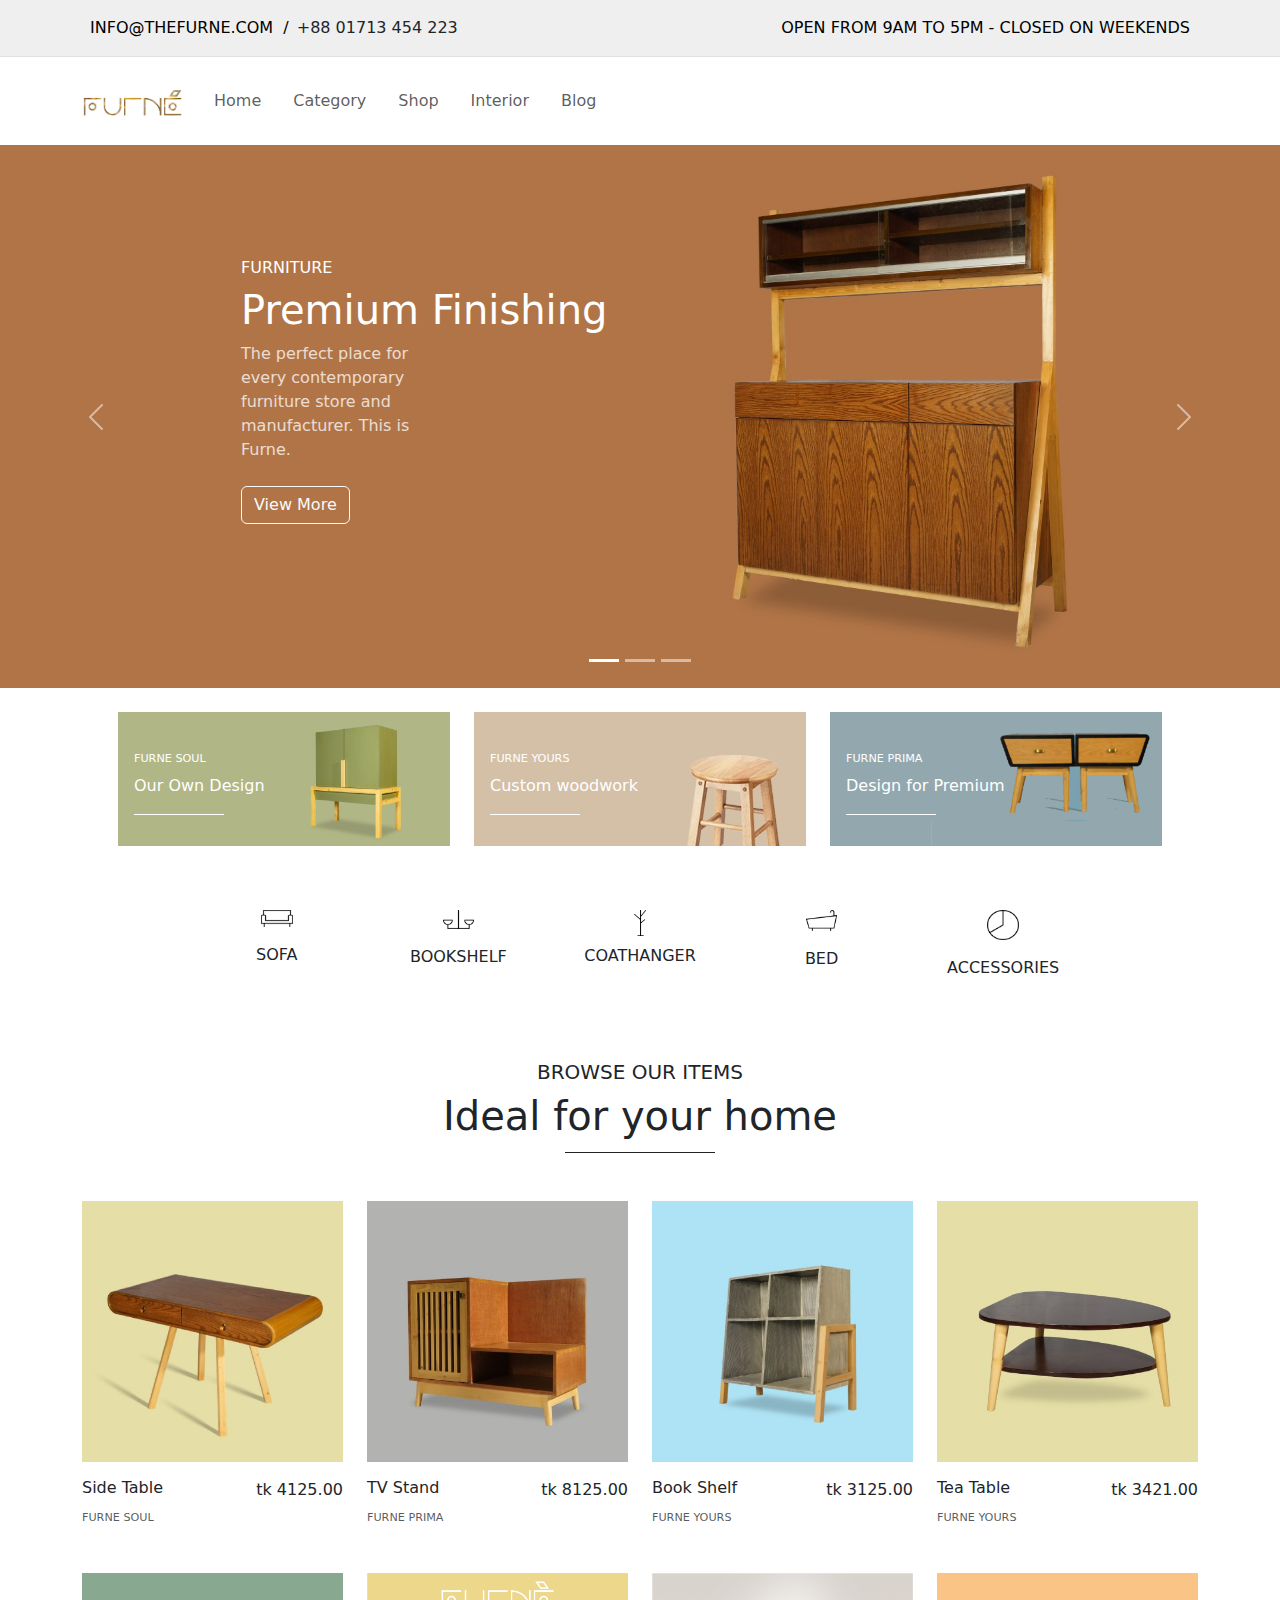
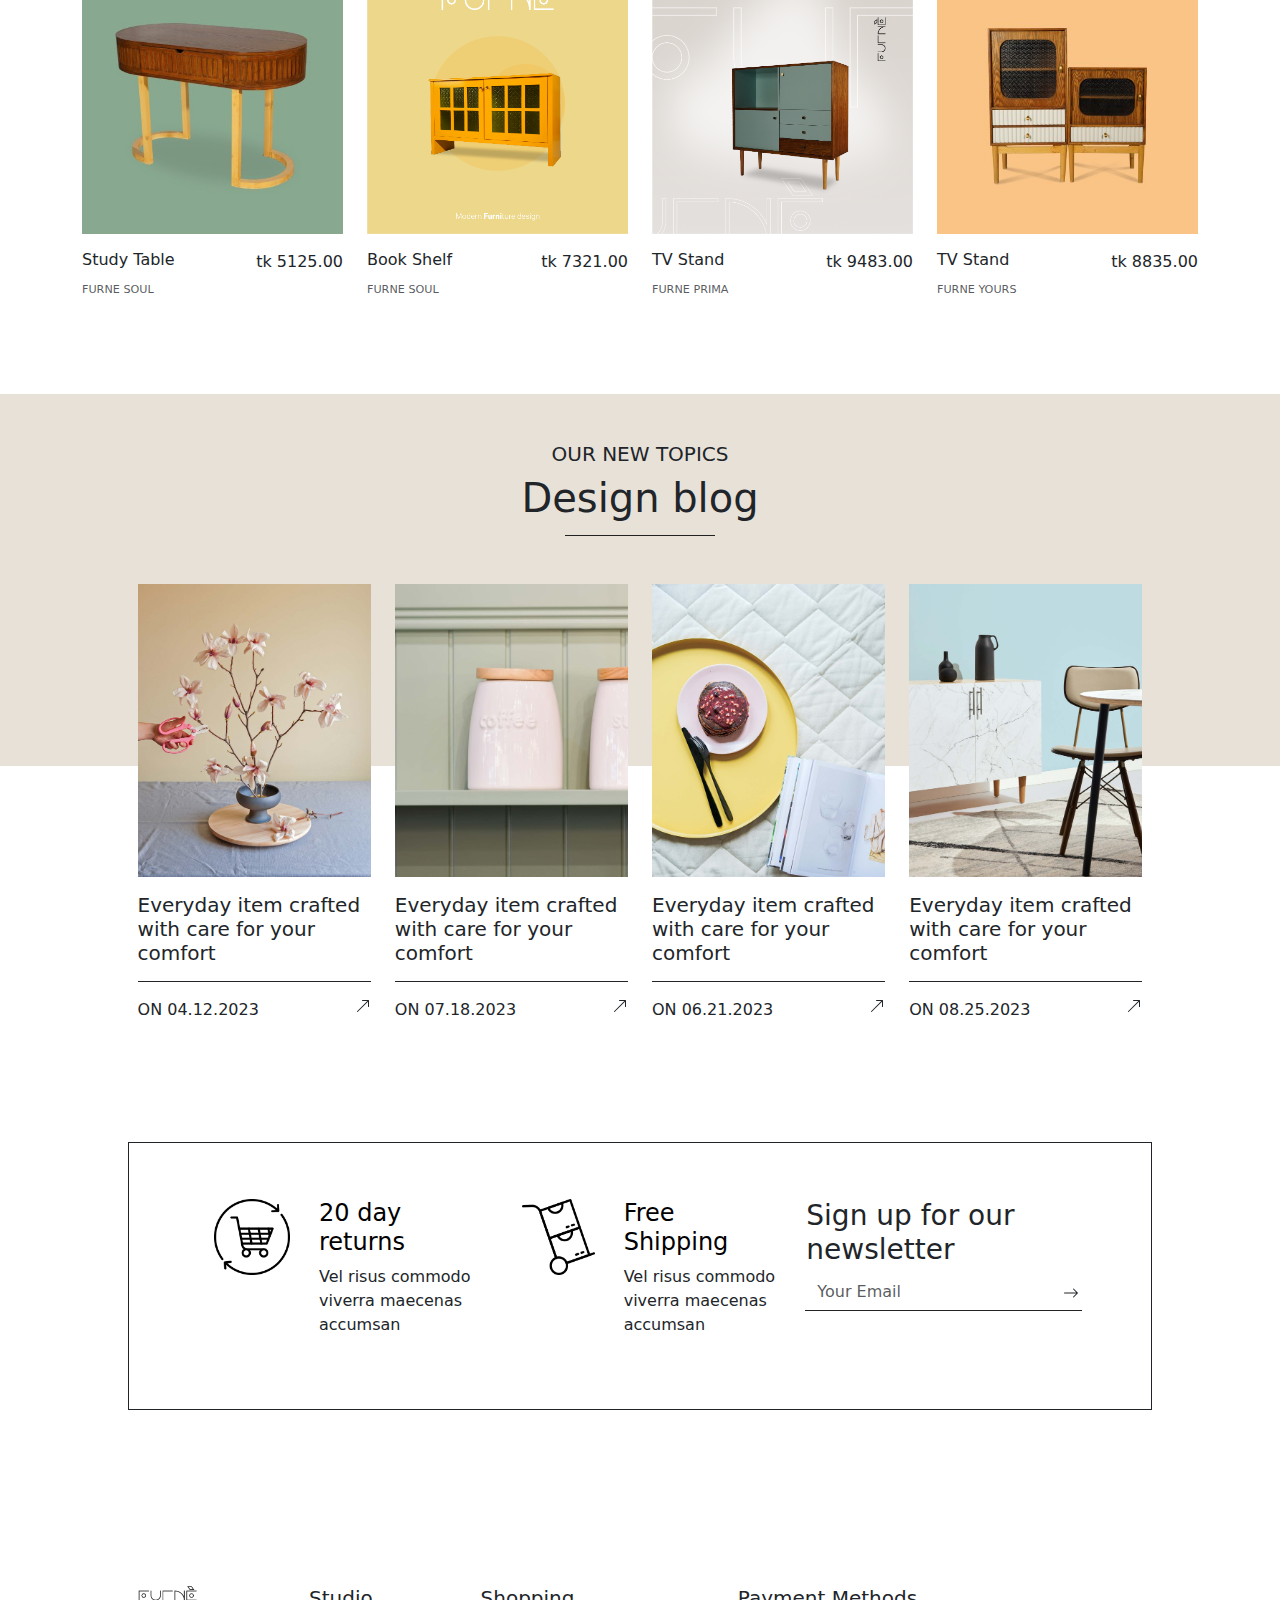
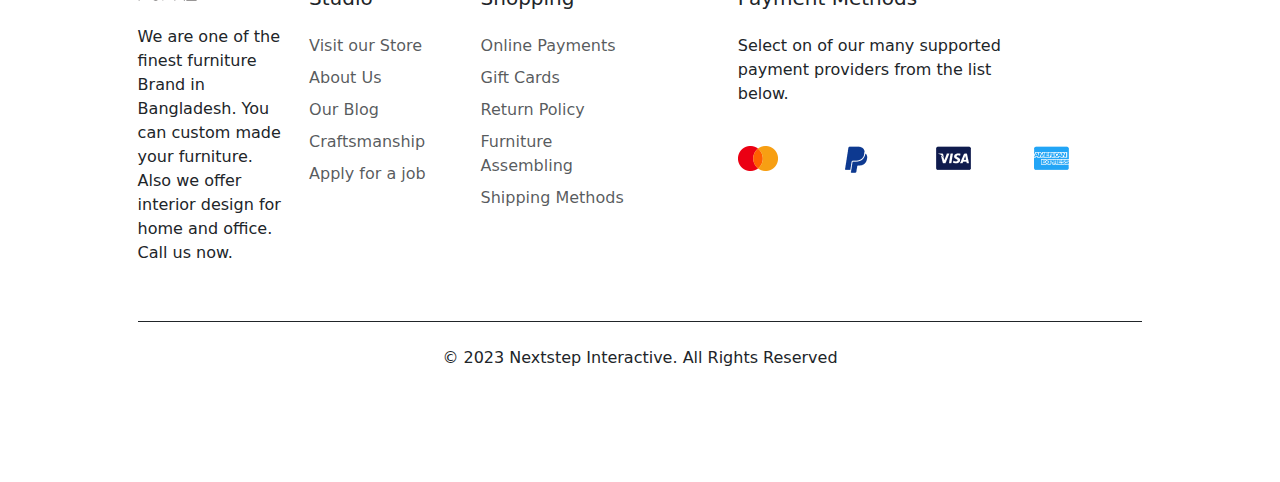
==== commit 76cb038d: "navigation fixes." ====
--- a/index.html
+++ b/index.html
@@ -10,45 +10,53 @@
   </head>
   <body>
     <!-- Section: Navigation and hero section begins -->
-    <nav class="py-2 bg-body-tertiary border-bottom custom-nav-bg-color">
-        <div class="container d-flex flex-wrap">
+     <!-- Section: Navigation section begins -->
+     <nav class="py-2 bg-body-tertiary border-bottom shop-custom-nav-bg-color">
+      <div class="container d-flex flex-wrap">
         <ul class="nav me-auto">
-            <li class="nav-item first-nav-item"><span style="display: inline-block;"><a href="mailto:info@thefurne.com" class="nav-link link-body-emphasis px-2 text-white fw-lighter">INFO@THEFURNE.COM&nbsp;&nbsp;/</a></span><span style="display: inline-block;" class="text-white fw-lighter"><a>+88 01713 454 223</a></span> </li>
-        </ul>
-        <ul class="nav">
-            <li class="nav-item first-nav-item"><a href="#" class="nav-link link-body-emphasis px-2 text-white fw-lighter">OPEN FROM 9AM TO 5PM - CLOSED ON WEEKENDS</a></li>
-        </ul>
-        </div>
+          <li class="nav-item first-nav-item"><span style="display: inline-block;"><a href="mailto:info@thefurne.com" class="nav-link link-body-emphasis px-2 ">INFO@THEFURNE.COM&nbsp;&nbsp;/</a></span><span style="display: inline-block;" class=""><a>+88 01713 454 223</a></span> </li>
+      </ul>
+      <ul class="nav">
+          <li class="nav-item first-nav-item"><a href="#" class="nav-link link-body-emphasis px-2 ">OPEN FROM 9AM TO 5PM - CLOSED ON WEEKENDS</a></li>
+      </ul>
+      </div>
+  </nav>
+  <nav class="py-4 navbar navbar-expand-lg bg-body-primary">
+      <div class="container">
+        <a class="navbar-brand" href="index.html">
+          <img src="images/furne-color.png" alt="Furne" id="furne-logo">
+        </a>
+        <button class="navbar-toggler" type="button" data-bs-toggle="collapse" data-bs-target="#navbarSupportedContent" aria-controls="navbarSupportedContent" aria-expanded="false" aria-label="Toggle navigation">
+          <span class="navbar-toggler-icon"></span>
+        </button>
+        <div class="collapse navbar-collapse" id="navbarSupportedContent">
+          <ul class="navbar-nav me-auto mb-2 mb-lg-0">
+            <li class="nav-item">
+              <a class="nav-link px-3" aria-current="page" href="index.html">Home</a>
+            </li>
+            <li class="nav-item">
+              <a class="nav-link px-3" aria-current="page" href="#">Category</a>
+            </li>
+            <li class="nav-item">
+              <a class="nav-link px-3" aria-current="page" href="shop.html">Shop</a>
+            </li>
+            <li class="nav-item">
+              <a class="nav-link px-3" aria-current="page" href="interior.html">Interior</a>
+            </li>
+            <li class="nav-item">
+              <a class="nav-link px-3" aria-current="page" href="#">Blog</a>
+            </li>
+          </ul>
+          <!-- 
+              FIX SEARCH
+           -->
+          <!-- <form class="d-flex" role="search">
+            <input class="form-control me-2" type="search" placeholder="Search" aria-label="Search">
+          </form> -->
+        </div>
+      </div>
     </nav>
-    <nav class="navbar navbar-expand-lg bg-body-tertiary custom-nav-bg-color">
-        <div class="container">
-            <a class="navbar-brand" href="#" style="margin-right: 5%;">
-              <img src="images/logo-transparent.svg" alt="Furne" id="furne-logo">
-            </a>
-            <button style="border: none !important;" class="navbar-toggler" type="button" data-bs-toggle="collapse" data-bs-target="#navbarSupportedContent" aria-controls="navbarSupportedContent" aria-expanded="false" aria-label="Toggle navigation">
-            <span class="navbar-toggler-icon" style="border: none !important;"></span>
-            </button>
-            <div class="collapse navbar-collapse" id="navbarSupportedContent">
-            <ul class="navbar-nav me-auto mb-2 mb-lg-0">
-                <li class="nav-item">
-                <a class="nav-link text-white" href="#">Shop</a>
-                </li>
-                <li class="nav-item">
-                <a class="nav-link text-white" href="#">Blog</a>
-                </li>
-                <li class="nav-item">
-                <a class="nav-link text-white" href="#">Category</a>
-                </li>
-                <li class="nav-item">
-                <a class="nav-link text-white" href="#">Props</a>
-                </li>
-                <li class="nav-item">
-                <a class="nav-link text-white" href="#">Interior</a>
-                </li>
-            </ul>
-            </div>
-        </div>
-    </nav>
+  <!-- Section: Navigation section ends -->
     <div id="myCarousel" class="carousel slide mb-6" data-bs-ride="carousel">
         <div class="carousel-indicators">
           <button type="button" data-bs-target="#myCarousel" data-bs-slide-to="0" class="active" aria-label="Slide 1"></button>
@@ -206,7 +214,7 @@
                 </div>
               </div>
             </div>
-          </div>
+        </div>
           <div class="row row-cols-2 row-cols-md-4 g-4 custom-margin-top-1">
             <div class="col sm-bottom-margin-1">
               <div class="card border-0">
--- a/css/main.css
+++ b/css/main.css
@@ -34,6 +34,23 @@
     height: 1px;
     background: #222;
     margin: 1% auto;
+}
+
+.divider-1 {
+    display: block;
+    width: 150px;
+    height: 1px;
+    background: #222;
+    margin-top: 5%;
+    margin-bottom: 5%;
+}
+
+.divider-light {
+    display: block;
+    width: 125px;
+    height: 1px;
+    background: #A1A1A1;
+    margin: 5% 0;
 }
 
 .small-divider {
--- a/css/responsive.css
+++ b/css/responsive.css
@@ -51,4 +51,65 @@
     .sm-btn-1 {
         font-size: small;
     }
+
+    .sm-btn-2 {
+        font-size: x-small;
+    }
+
+    .custom-p-font-size-1 {
+        font-size: 0.6rem;
+    }
+
+    .custom-p-font-size-2 {
+        font-size: 0.6rem !important;
+    }
+
+    .custom-p-font-size-3 {
+        font-size: 0.5rem !important;
+    }
+
+    .custom-h-size-1 {
+        font-size: 0.9rem !important;
+    }
+
+    .custom-h-size-2 {
+        font-size: 0.6rem !important;
+    }
+
+    .custom-margin-top-1 {
+        margin-top: 0 !important;
+    }
+
+    .custom-margin-top-2 {
+        margin-top: 75% !important;
+    }
+
+    .custom-margin-top-3 {
+        margin-top: 25% !important;
+    }
+
+    .custom-margin-bottom-1 {
+        margin-top: 0 !important;
+    }
+
+    .custom-margin-bottom-2 {
+        margin-top: 10% !important;
+    }
+
+    .custom-display {
+        display: none;
+    }
+
+    .sm-margin-1 {
+        margin-top: 0 !important;
+    }
+
+    .sm-padding-1 {
+        padding-bottom: 0 !important;
+    }
+
+    .sm-padding-2 {
+        padding-top: 0 !important;
+    }
+
 }
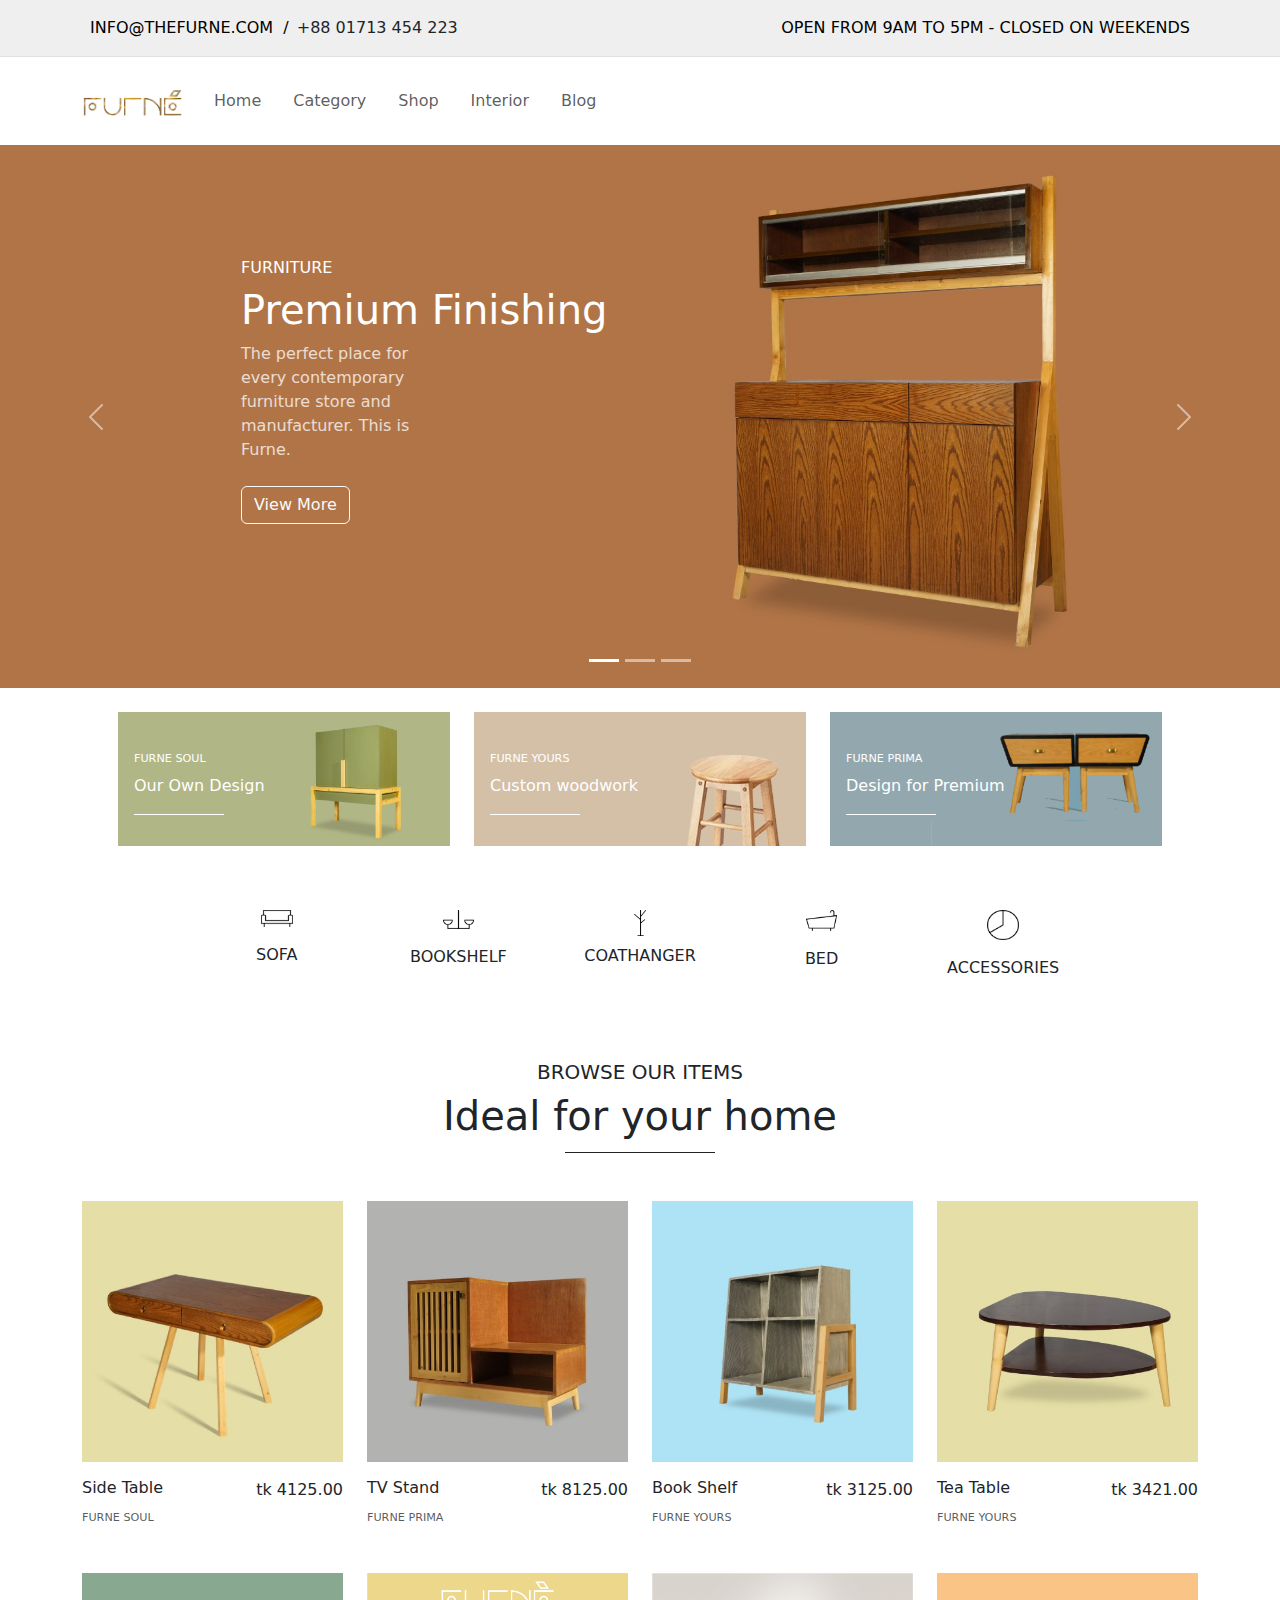
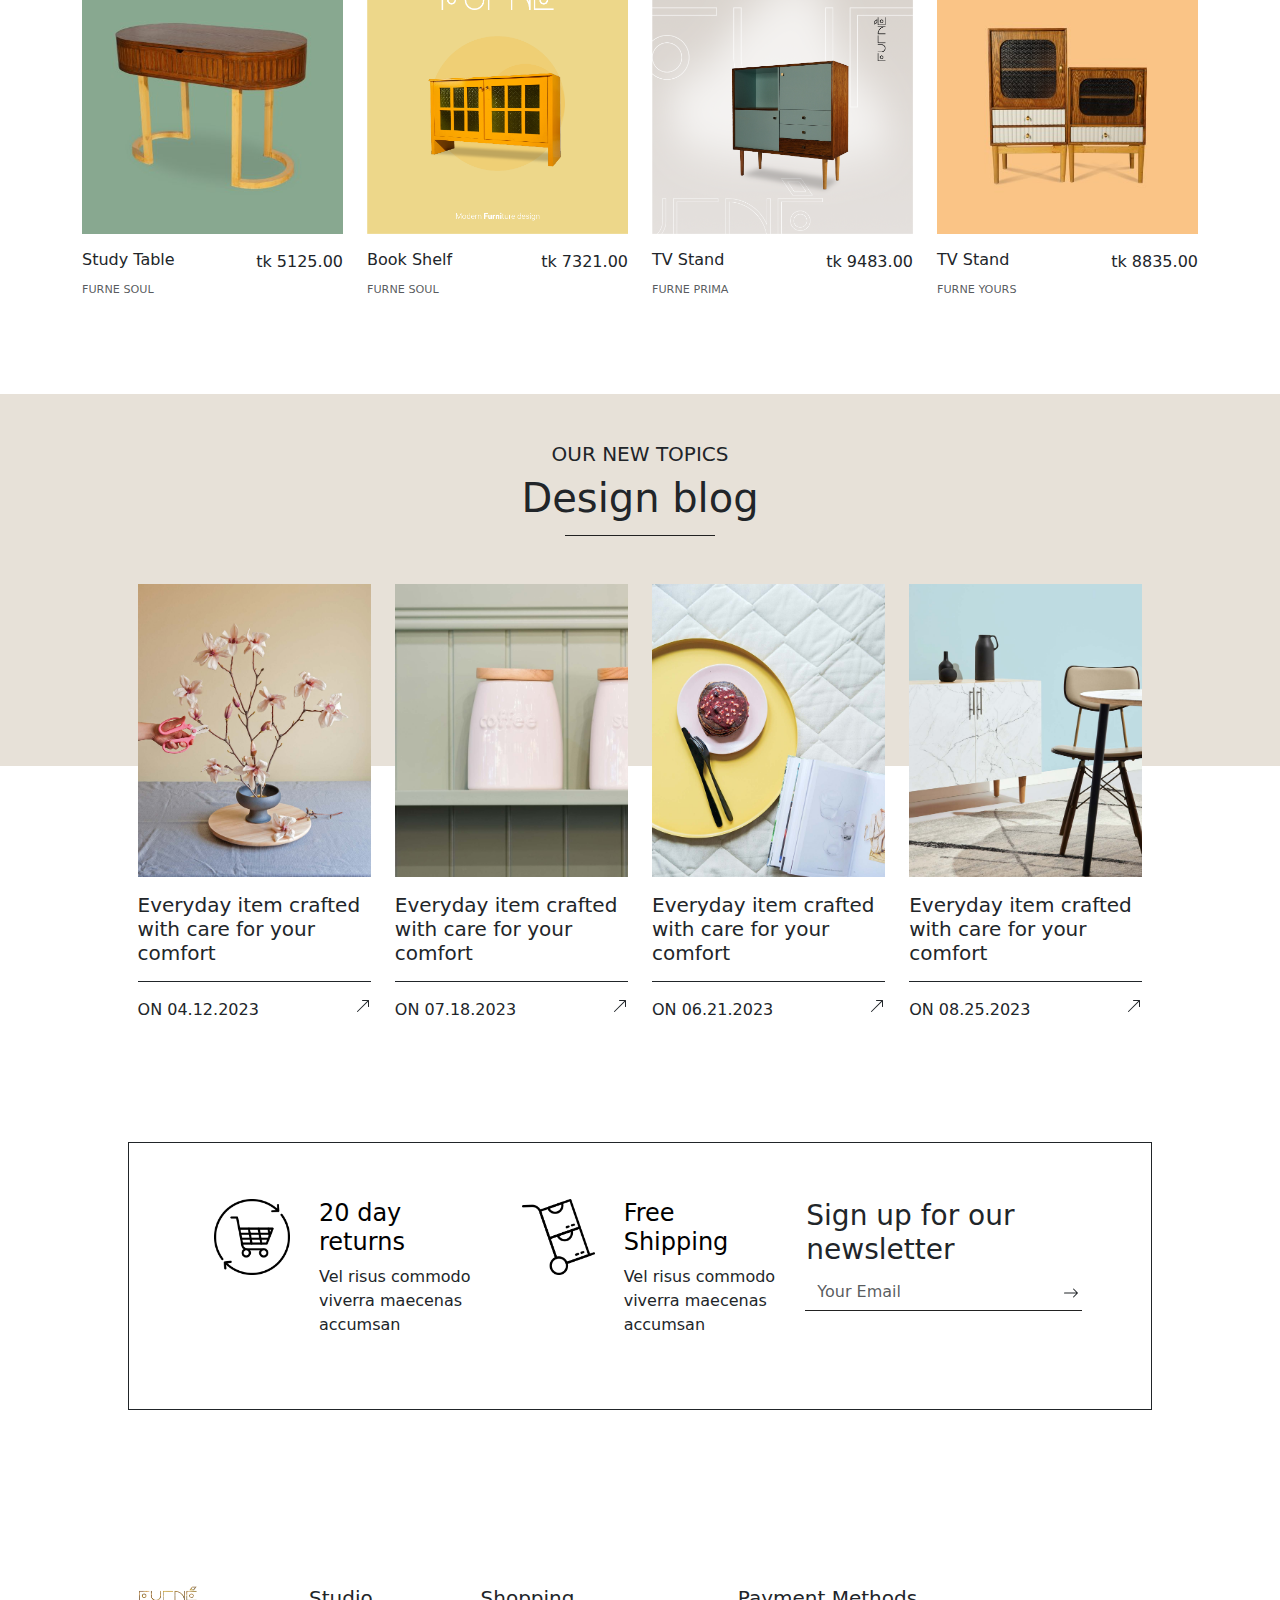
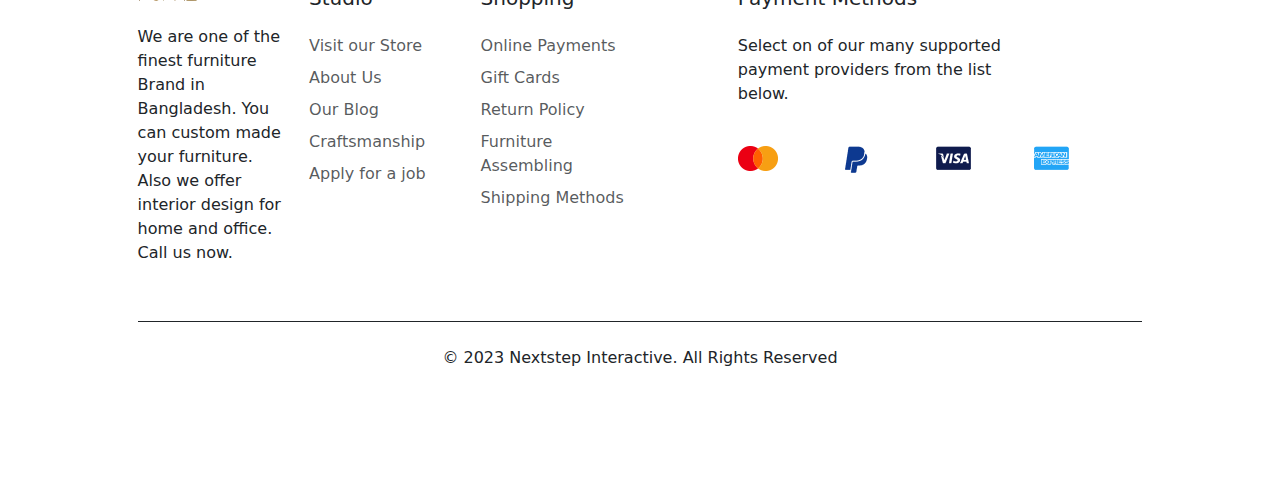
==== commit c94fa4fc: "footer logo change." ====
--- a/index.html
+++ b/index.html
@@ -377,7 +377,7 @@
       <footer class="py-5" style="padding-left: 10%; padding-right: 10%;">
         <div class="row">
           <div class="col-sm-1 col-md-2 mb-3">
-            <img src="images/furne-web-logo.png" alt="Furne" id="furne-logo-footer" class="mb-4">
+            <img src="images/furne-color.png" alt="Furne" id="furne-logo-footer" class="mb-4">
             <p>We are one of the finest furniture Brand in Bangladesh. You can custom made your furniture. Also we offer interior design for home and office. Call us now.</p>
           </div>
           <div class="col-6 col-md-2 mb-3">
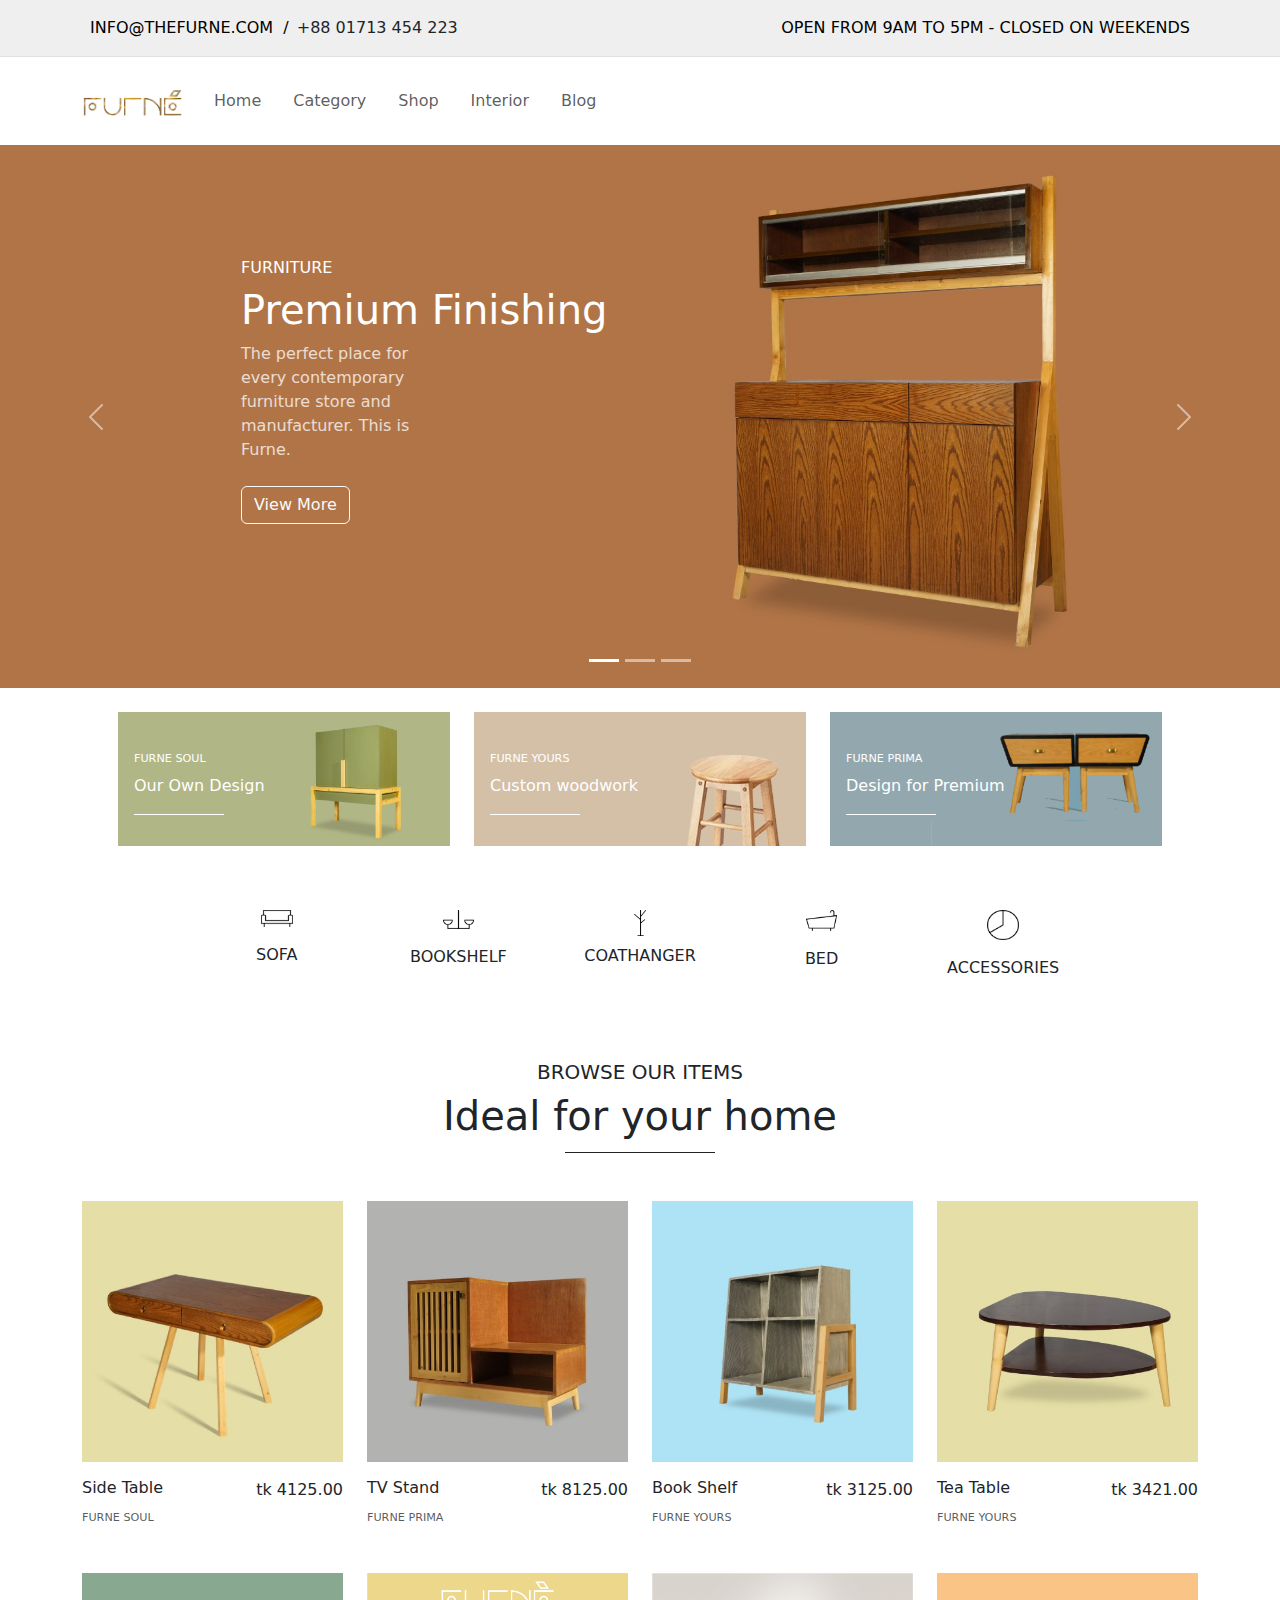
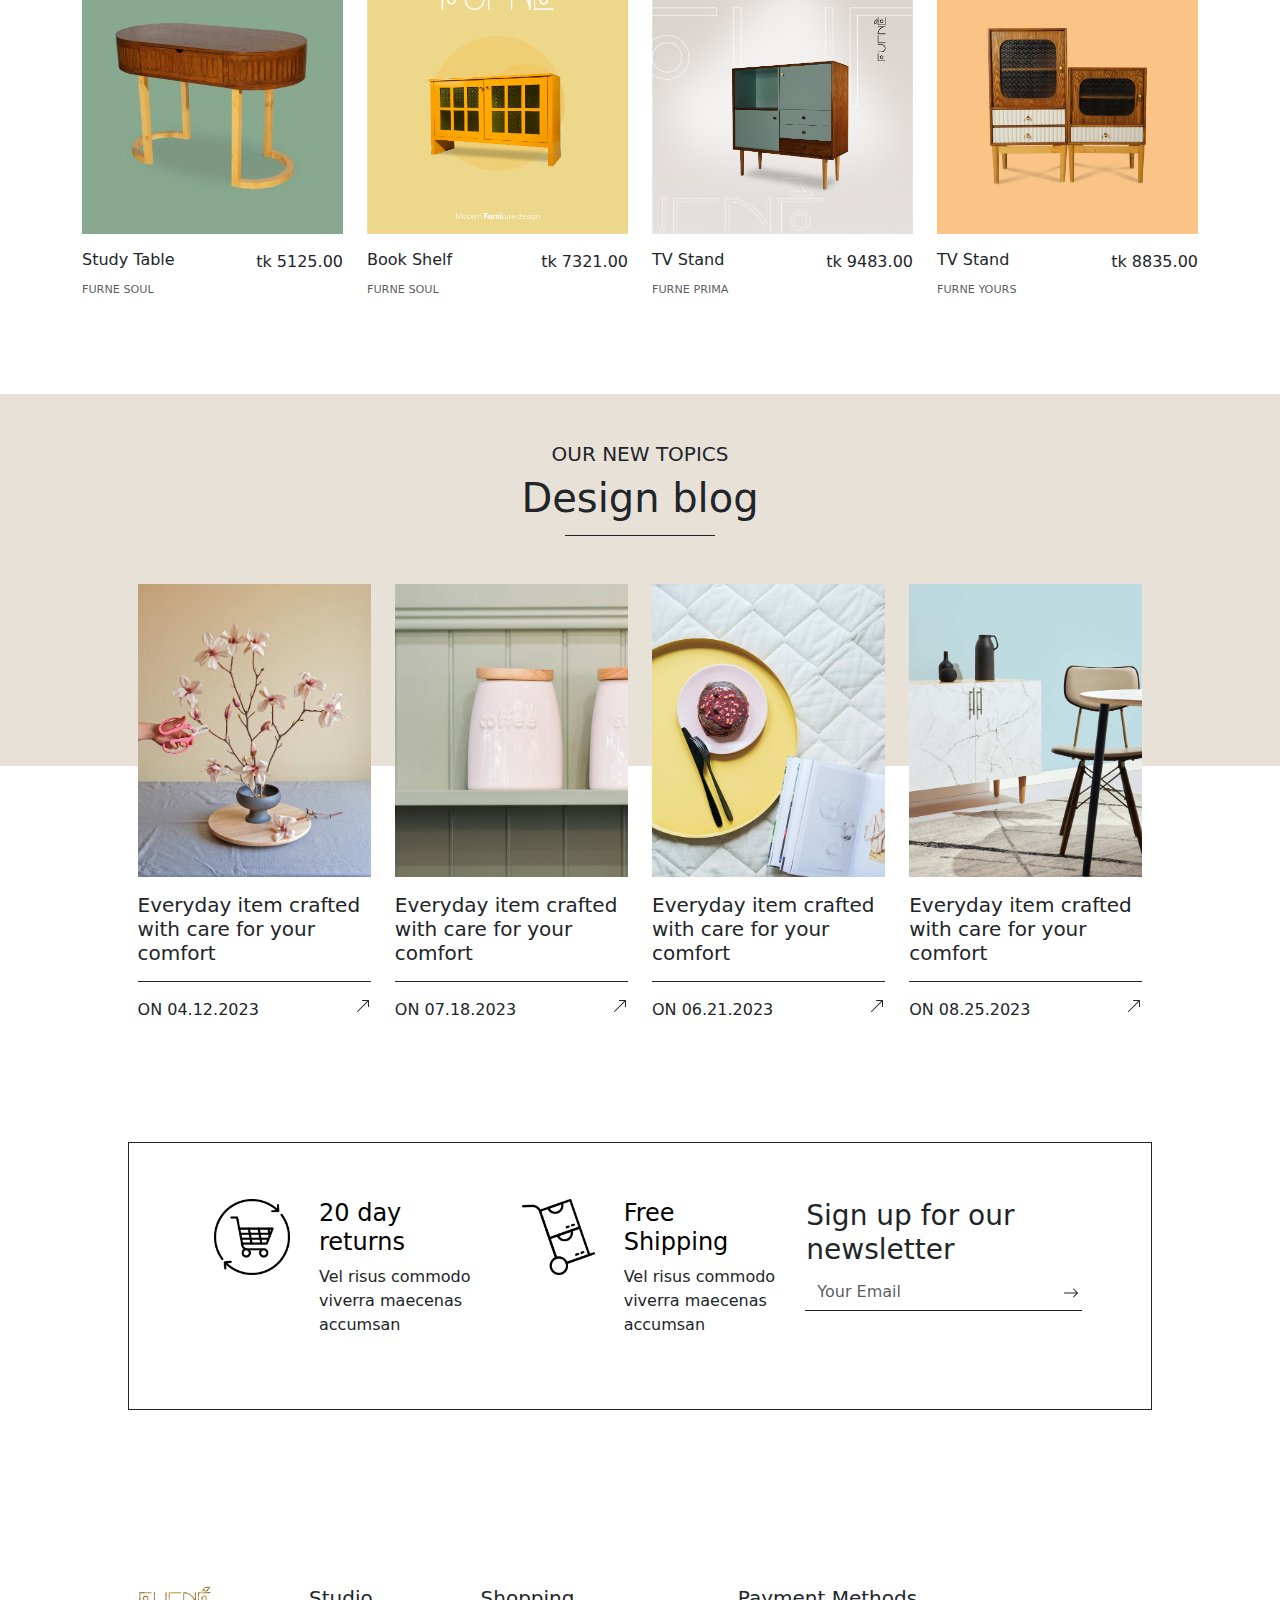
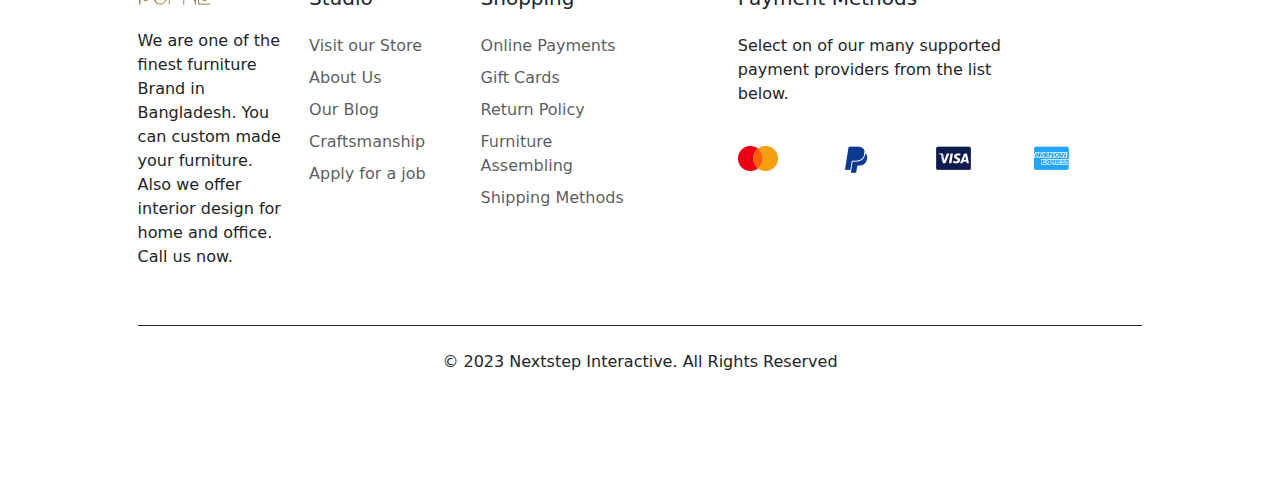
==== commit a88d97c0: "navigation link changes." ====
--- a/index.html
+++ b/index.html
@@ -35,7 +35,7 @@
               <a class="nav-link px-3" aria-current="page" href="index.html">Home</a>
             </li>
             <li class="nav-item">
-              <a class="nav-link px-3" aria-current="page" href="#">Category</a>
+              <a class="nav-link px-3" aria-current="page" href="brand-furne-soul.html">Category</a>
             </li>
             <li class="nav-item">
               <a class="nav-link px-3" aria-current="page" href="shop.html">Shop</a>
--- a/css/main.css
+++ b/css/main.css
@@ -4,7 +4,7 @@
 }
 
 #furne-logo-footer {
-    width: 40%;
+    width: 50%;
 }
 
 .ms-n5 {
